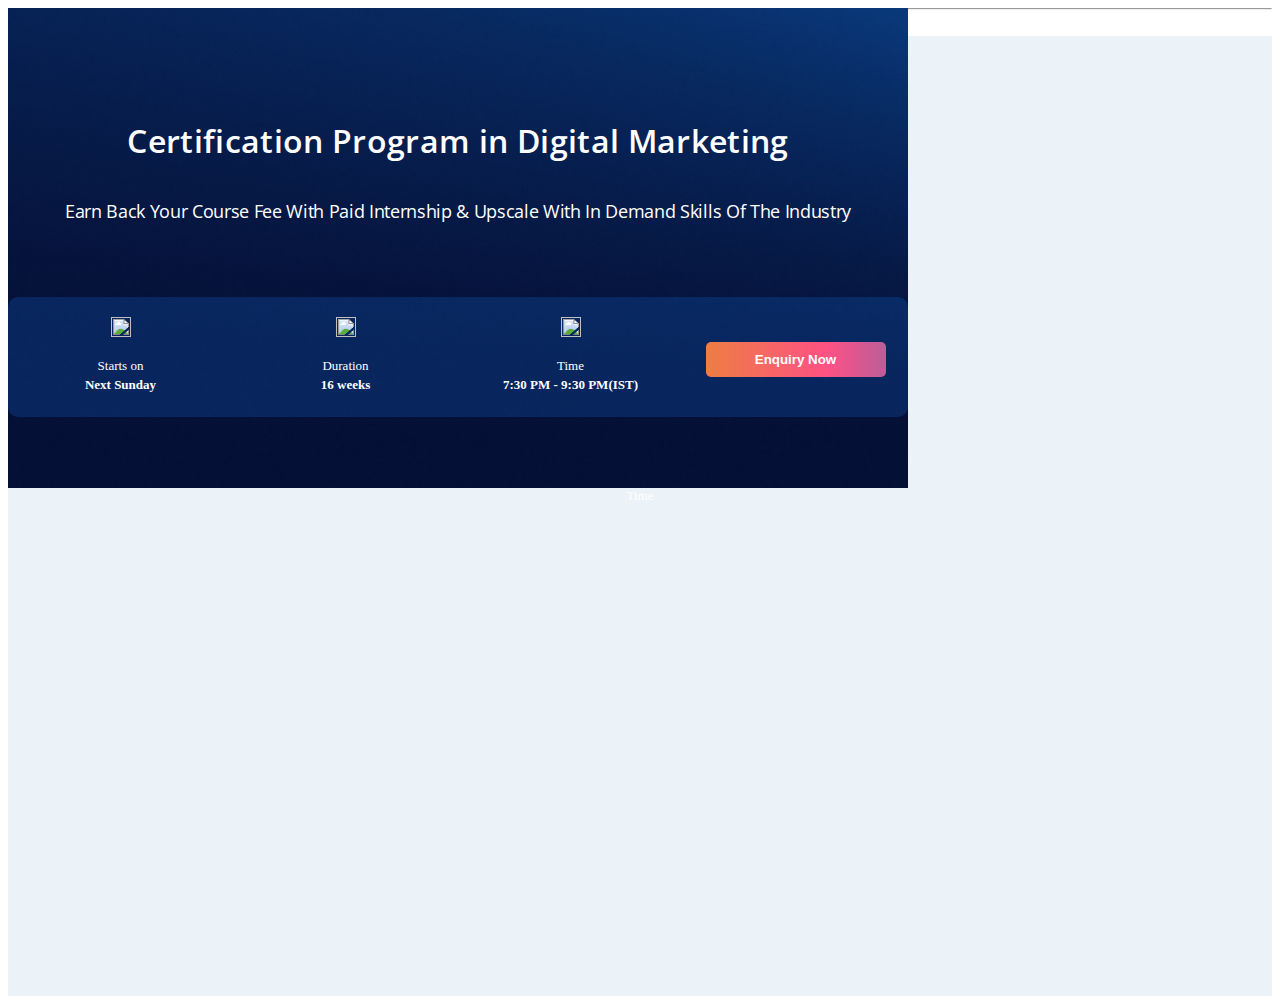
==== index.html @ 8fe71c82 "initial commit" ====
<!DOCTYPE html>
<html lang="en">
<head>
    <meta charset="UTF-8">
    <meta name="viewport" content="width=device-width, initial-scale=1.0">
    <title>Landing-Page</title>

    <link href="https://cdn.jsdelivr.net/npm/bootstrap@5.0.2/dist/css/bootstrap.min.css" rel="stylesheet" integrity="sha384-EVSTQN3/azprG1Anm3QDgpJLIm9Nao0Yz1ztcQTwFspd3yD65VohhpuuCOmLASjC" crossorigin="anonymous">
<script src="https://cdn.jsdelivr.net/npm/bootstrap@5.0.2/dist/js/bootstrap.bundle.min.js" integrity="sha384-MrcW6ZMFYlzcLA8Nl+NtUVF0sA7MsXsP1UyJoMp4YLEuNSfAP+JcXn/tWtIaxVXM" crossorigin="anonymous"></script>

    <style>
        @import url('https://fonts.googleapis.com/css2?family=Open+Sans:wght@500;600&display=swap');
        header{
            background-image: url("landingPage_assests/img/blue-rectangle.png");
            height: 480px;
            /* width : 1279px; */
            background-repeat: no-repeat;
            background-size: cover;
            background-attachment: fixed;
            position: absolute;
   
        }
        .heading{
            display: flex;
            /* border: 2px solid red; */
            
            /* width: 1235px; */
            padding: 10px 20px;
            margin-top: 80px;
            margin-bottom: -40px; 
            flex-direction: column;
            align-items: center;
            /* gap: 21px; */
            position: relative;
            
        }
        h1{
            color: #FFF;
            text-align: center;
            font-family: Open Sans;
            font-size: 34px;
            font-style: normal;
            font-size: xx-large;
            font-weight: 600;
            /* line-height: 43px; 126.471% */
            letter-spacing: 0.34px;
        }
        
        h4{
            color: #FFF;
            text-align: center;
            font-family: Open Sans;
            font-size: 18px;
            font-style: normal;
            font-weight: 400;
            margin-top: 15px;
            /* line-height: 25px; 138.889% */
            letter-spacing: -0.333px;
            text-transform: capitalize;
        }

        .flexbox1{
            display: flex;
            position: relative;
            /* margin-top: 800px; */
            /* border: 1px solid yellow; */
            border-radius: 10px;
            background-color: rgba(15, 91, 187, 0.30);

            height: 120px;
            margin:80px auto;
            /* flex-direction: row; */
            width: 900px;
            
        }
        .flexbox1_parent{
            justify-content: space-between;
            flex-direction: column;
            flex-basis: 25%;
            /* border: 1px solid blue; */
            align-items: center;
        }
        .flexbox1_child{
            flex-direction: column;
            /* border: 1px solid red; */
            color: white;
            display: flex;
            align-items: center;
            margin-top: 20px;
            justify-content: center;
            font-size: small;
           
        }
        .flexbox1_i4{
            padding:13px;
            margin-top: 32px;
        }
        .flexbox1_button{
            width: 180px;
            height: 35px;
            border: none;
            border-radius: 5px;
            font-weight: bold;
            color: white;
            background-image: linear-gradient(90deg, #ED7E43 0%, #FE5184 67.07%, #BC5D9A 100%);
        }
        .cal-logo{
            margin-bottom: 8px;
        }

        .bTime{
            font-weight: bold;
            margin-top: -10px;
            margin-bottom: 10px;
        }

        .keyHighlights{
            
            background-color: #ECF3F8;
            height: 960px;
        }
            

    </style>


</head>
<body>
    
    <header class="container-fluid">

        <div class="heading container" >
            <h1>Certification Program in Digital Marketing</h1>
            
            <h4>Earn back your course fee with paid internship & upscale with in demand skills of the industry</h4>
        </div>
        

        <div class="flexbox1 container">

            <div class="flexbox1_parent">

                <div class="flexbox1_child flexbox1_i1">
                    <img class="cal-logo" src = "https://cdn.eduonix.com/assets/images/Webinar_live/new_banner_design/cal.png" alt="" height="20px" width="20px">
                    <p>Starts on</p>
                    <p class="bTime">Next Sunday</p>
                    
                </div>
            </div>

            <div class="flexbox1_parent">
                <div class="flexbox1_child flexbox1_i2">
                    <img class="cal-logo" src = "https://cdn.eduonix.com/assets/images/Webinar_live/new_banner_design/time.png" alt="" height="20px" width="20px">
                    <p>Duration</p>
                    <p class="bTime">16 weeks</p>
                </div>
                
            </div>

            <div class="flexbox1_parent">
                <div class="flexbox1_child flexbox1_i3">
                    <img class="cal-logo" src = "https://cdn.eduonix.com/assets/images/Webinar_live/new_banner_design/cal-2.png" alt="" height="20px" width="20px">
                    <p>Time</p>
                    <p class="bTime">7:30 PM - 9:30 PM(IST)</p>
                    
                </div>

            </div>

            <div class="flexbox1_parent" >
                <div class="flexbox1_child flexbox1_i4">
                    <button class="button flexbox1_button" type="button">Enquiry Now</button>
                </div>
                
            </div>


        </div>
        
    </header>

<hr><br>
    
    <div class="keyHighlights container-fluid">

        <div class="flexbox2 container">

            <div class="flexbox2_parent">

                <div class="flexbox2_child ">
                    <img class="cal-logo" src = "https://cdn.eduonix.com/assets/images/Webinar_live/new_banner_design/cal.png" alt="" height="20px" width="20px">
                    <p>Starts on</p>
                    <p class="bTime">Next Sunday</p>
                    
                </div>
            </div>

            <div class="flexbox2_parent">
                <div class="flexbox1_child flexbox1_i2">
                    <img class="cal-logo" src = "https://cdn.eduonix.com/assets/images/Webinar_live/new_banner_design/time.png" alt="" height="20px" width="20px">
                    <p>Duration</p>
                    <p class="bTime">16 weeks</p>
                </div>
                
            </div>

            <div class="flexbox2_parent">
                <div class="flexbox1_child flexbox1_i3">
                    <img class="cal-logo" src = "https://cdn.eduonix.com/assets/images/Webinar_live/new_banner_design/cal-2.png" alt="" height="20px" width="20px">
                    <p>Time</p>
                    <p class="bTime">7:30 PM - 9:30 PM(IST)</p>
                    
                </div>

            </div>

            <div class="flexbox2_parent" >
                <div class="flexbox1_child flexbox1_i4">
                    <button class="button flexbox1_button" type="button">Enquiry Now</button>
                </div>
                
            </div>

            <div class="flexbox2_parent">
                <div class="flexbox1_child flexbox1_i3">
                    <img class="cal-logo" src = "https://cdn.eduonix.com/assets/images/Webinar_live/new_banner_design/cal-2.png" alt="" height="20px" width="20px">
                    <p>Time</p>
                    
                    
                </div>

            </div>


        </div>
        
    </div>

</body>
</html>
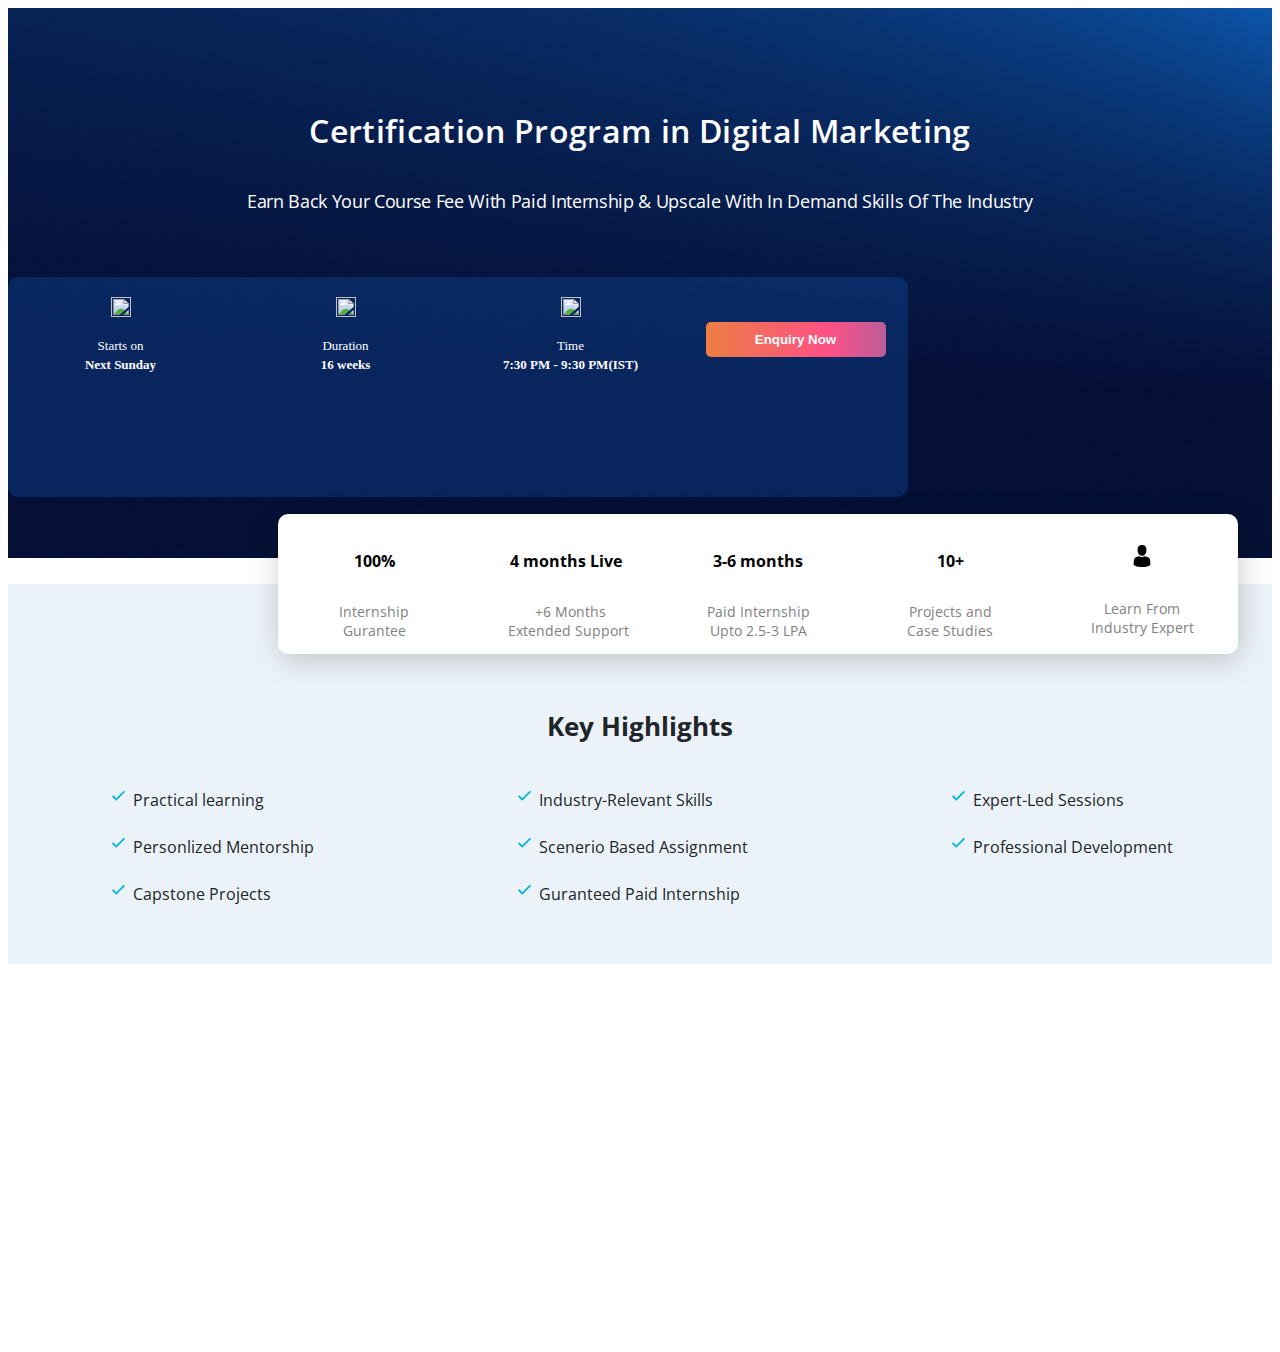
==== commit 6a0ae030: "second commit" ====
--- a/index.html
+++ b/index.html
@@ -12,26 +12,25 @@
         @import url('https://fonts.googleapis.com/css2?family=Open+Sans:wght@500;600&display=swap');
         header{
             background-image: url("landingPage_assests/img/blue-rectangle.png");
-            height: 480px;
+            height: 550px;
             /* width : 1279px; */
             background-repeat: no-repeat;
             background-size: cover;
             background-attachment: fixed;
-            position: absolute;
+            /* position: absolute; */
    
         }
         .heading{
             display: flex;
             /* border: 2px solid red; */
-            
             /* width: 1235px; */
-            padding: 10px 20px;
-            margin-top: 80px;
+            padding: 80px 20px;
+            /* margin-top: 80px; */
             margin-bottom: -40px; 
             flex-direction: column;
             align-items: center;
             /* gap: 21px; */
-            position: relative;
+            /* position: relative; */
             
         }
         h1{
@@ -61,19 +60,19 @@
 
         .flexbox1{
             display: flex;
-            position: relative;
+            /* position: relative; */
             /* margin-top: 800px; */
             /* border: 1px solid yellow; */
             border-radius: 10px;
             background-color: rgba(15, 91, 187, 0.30);
-
-            height: 120px;
-            margin:80px auto;
+            padding-bottom: 80px;
+            height: 140px;
+            /* margin:40px auto; */
             /* flex-direction: row; */
             width: 900px;
             
         }
-        .flexbox1_parent{
+        .flexbox1_parent, .flexbox2_parent{
             justify-content: space-between;
             flex-direction: column;
             flex-basis: 25%;
@@ -114,11 +113,148 @@
             margin-bottom: 10px;
         }
 
-        .keyHighlights{
+        .flex2_bold_child{
+            /* width: 130px;
+            height: 28px; */
+            font-weight: bold;
+            font-size: medium;
+            font-family: Open Sans;
+            /* font-size: 16px; */
+            font-style: normal;
+            font-weight: 700;
+            
+        }
+        .flex2_cText_child{
+            /* justify-content: center; */
+            color: #818181;
+            text-align: center;
+            font-family: Open Sans;
+            font-size: 14px;
+            font-style: normal;
+            font-weight: 400;
+            /* font-size: medium;
+            text-decoration:none; */
+        }
+        .flex2_child_img{
+            width: 28px;
+            height: 28px;
+            margin-top: 5px;
+            margin-bottom: 15px;
+            flex-shrink: 0;
+        }
+
+        .keyHighlights_flexBox{
             
             background-color: #ECF3F8;
-            height: 960px;
-        }
+            height: 380px;
+        }
+
+        .flexbox2{
+            display: flex;
+            position: absolute;
+            margin-top: -70px;
+            margin-left: 270px;
+            /* border: 1px solid yellow; */
+            align-items: center;
+            border-radius: 10px;
+            background-color: #FFF;
+            box-shadow: 2px 6px 30px rgba(0, 0, 0, 0.2);
+            color: black;
+            height: 140px;
+            /* margin:40px auto; */
+            /* flex-direction: row; */
+            width: 960px;
+            
+        }
+
+        .flexbox2_child{
+            flex-direction: column;
+            /* border: 1px solid red; */
+            color: black;
+            display: flex;
+            align-items: center;
+            
+            margin-top: 20px;
+            justify-content: center;
+            font-size: small;
+           
+        }
+
+
+        .flex2_bold_child{
+            /* width: 130px;
+            height: 28px; */
+            font-weight: bold;
+            font-size: medium;
+            font-family: Open Sans;
+            /* font-size: 16px; */
+            font-style: normal;
+            font-weight: 700;
+            
+        }
+        .flex2_cText_child{
+            /* justify-content: center; */
+            color: #818181;
+            text-align: center;
+            font-family: Open Sans;
+            font-size: 14px;
+            font-style: normal;
+            font-weight: 400;
+            /* font-size: medium;
+            text-decoration:none; */
+        }
+        .flex2_child_img{
+            width: 28px;
+            height: 28px;
+            margin-top: 5px;
+            margin-bottom: 15px;
+            flex-shrink: 0;
+        }
+
+        .keyHighlights_textfiled{
+            position: relative;
+        }
+
+        .keyHighlights_textfiled .heading{
+            color: #212529;
+            text-align: center;
+            font-family: Open Sans;
+            font-size: 26px;
+            font-style: normal;
+            font-weight: 700;
+
+            padding-top: 124px;
+        }
+
+        .keyH_grid{
+            position: relative;
+
+            display: grid;
+            /* padding-bottom: -80px; */
+            grid-template-columns: auto auto auto;
+            justify-content: space-around;
+            grid-row-gap: 20px;
+            
+
+        }
+
+        .kHgridItems{
+            /* border: 1px solid red; */
+            justify-content: center;
+
+            color: #212529;
+            font-family: Open Sans;
+            font-size: 16px;
+            font-style: normal;
+            font-weight: 400;
+        }
+
+        .abtTheProgram{
+
+            background-color: #FFF;
+            height: 380px;
+        }
+
             
 
     </style>
@@ -169,7 +305,7 @@
 
             <div class="flexbox1_parent" >
                 <div class="flexbox1_child flexbox1_i4">
-                    <button class="button flexbox1_button" type="button">Enquiry Now</button>
+                    <button class="button flexbox1_button" type="submit">Enquiry Now</button>
                 </div>
                 
             </div>
@@ -179,62 +315,108 @@
         
     </header>
 
-<hr><br>
     
-    <div class="keyHighlights container-fluid">
+    <div class="keyHighlights_flexBox container-fluid">
 
         <div class="flexbox2 container">
 
             <div class="flexbox2_parent">
-
                 <div class="flexbox2_child ">
-                    <img class="cal-logo" src = "https://cdn.eduonix.com/assets/images/Webinar_live/new_banner_design/cal.png" alt="" height="20px" width="20px">
-                    <p>Starts on</p>
-                    <p class="bTime">Next Sunday</p>
+                    <p class="flex2_bold_child">100%</p>
+                    <p class="flex2_cText_child"> Internship <br> Gurantee</p>
+                    
                     
                 </div>
             </div>
 
             <div class="flexbox2_parent">
-                <div class="flexbox1_child flexbox1_i2">
-                    <img class="cal-logo" src = "https://cdn.eduonix.com/assets/images/Webinar_live/new_banner_design/time.png" alt="" height="20px" width="20px">
-                    <p>Duration</p>
-                    <p class="bTime">16 weeks</p>
+                <div class="flexbox2_child flexbox2_i2">
+                    <p class="flex2_bold_child">4 months Live</p>
+                    <pre class="flex2_cText_child">   +6 Months <br> Extended Support</pre>
+                    
                 </div>
                 
             </div>
 
             <div class="flexbox2_parent">
-                <div class="flexbox1_child flexbox1_i3">
-                    <img class="cal-logo" src = "https://cdn.eduonix.com/assets/images/Webinar_live/new_banner_design/cal-2.png" alt="" height="20px" width="20px">
-                    <p>Time</p>
-                    <p class="bTime">7:30 PM - 9:30 PM(IST)</p>
+                <div class="flexbox2_child flexbox2_i3">
+                    <p class="flex2_bold_child">3-6 months</p>
+                    <p class="flex2_cText_child">Paid Internship <br> Upto 2.5-3 LPA</p>
                     
                 </div>
 
             </div>
 
             <div class="flexbox2_parent" >
-                <div class="flexbox1_child flexbox1_i4">
-                    <button class="button flexbox1_button" type="button">Enquiry Now</button>
+                <div class="flexbox2_child flexbox2_i4">
+                    <p class="flex2_bold_child">10+</p>
+                    <p class="flex2_cText_child">Projects and <br> Case Studies</p>
+                   
                 </div>
                 
             </div>
 
             <div class="flexbox2_parent">
-                <div class="flexbox1_child flexbox1_i3">
-                    <img class="cal-logo" src = "https://cdn.eduonix.com/assets/images/Webinar_live/new_banner_design/cal-2.png" alt="" height="20px" width="20px">
-                    <p>Time</p>
-                    
-                    
-                </div>
-
-            </div>
-
-
+                <div class="flexbox2_child flexbox2_i5">
+                    <img src="landingPage_assests/img/user.png" class="flex2_child_img" alt="">
+                    <p class="flex2_cText_child">Learn From<br> Industry Expert</p>
+                    
+                </div>
+
+            </div>
+
+
+        </div>
+
+        <div class="keyHighlights_textfiled">
+            <p class="heading">Key Highlights</p>
+        </div>
+
+        <div class="keyH_grid container">
+            <div class="kHgridItems">
+                <img src="landingPage_assests/img/bx-check.png" class="chx-box" alt="">
+                Practical learning
+            </div>
+            <div class="kHgridItems">
+                <img src="landingPage_assests/img/bx-check.png" class="chx-box" alt="">
+                Industry-Relevant Skills
+            </div>
+            <div class="kHgridItems">
+                <img src="landingPage_assests/img/bx-check.png" class="chx-box" alt="">
+                Expert-Led Sessions
+            </div>
+            <div class="kHgridItems">
+                <img src="landingPage_assests/img/bx-check.png" class="chx-box" alt="">
+                Personlized Mentorship
+            </div>
+            <div class="kHgridItems">
+                <img src="landingPage_assests/img/bx-check.png" class="chx-box" alt="">
+                Scenerio Based Assignment
+            </div>
+            <div class="kHgridItems">
+                <img src="landingPage_assests/img/bx-check.png" class="chx-box" alt="">
+                Professional Development
+            </div>
+            <div class="kHgridItems">
+                <img src="landingPage_assests/img/bx-check.png" class="chx-box" alt="">
+                Capstone Projects
+            </div>
+            <div class="kHgridItems">
+                <img src="landingPage_assests/img/bx-check.png" class="chx-box" alt="">
+                Guranteed Paid Internship
+            </div>
+
+            
         </div>
         
     </div>
 
+    <div class="abtTheProgram container-fluid">
+
+
+    </div>
+
+    
+
 </body>
 </html>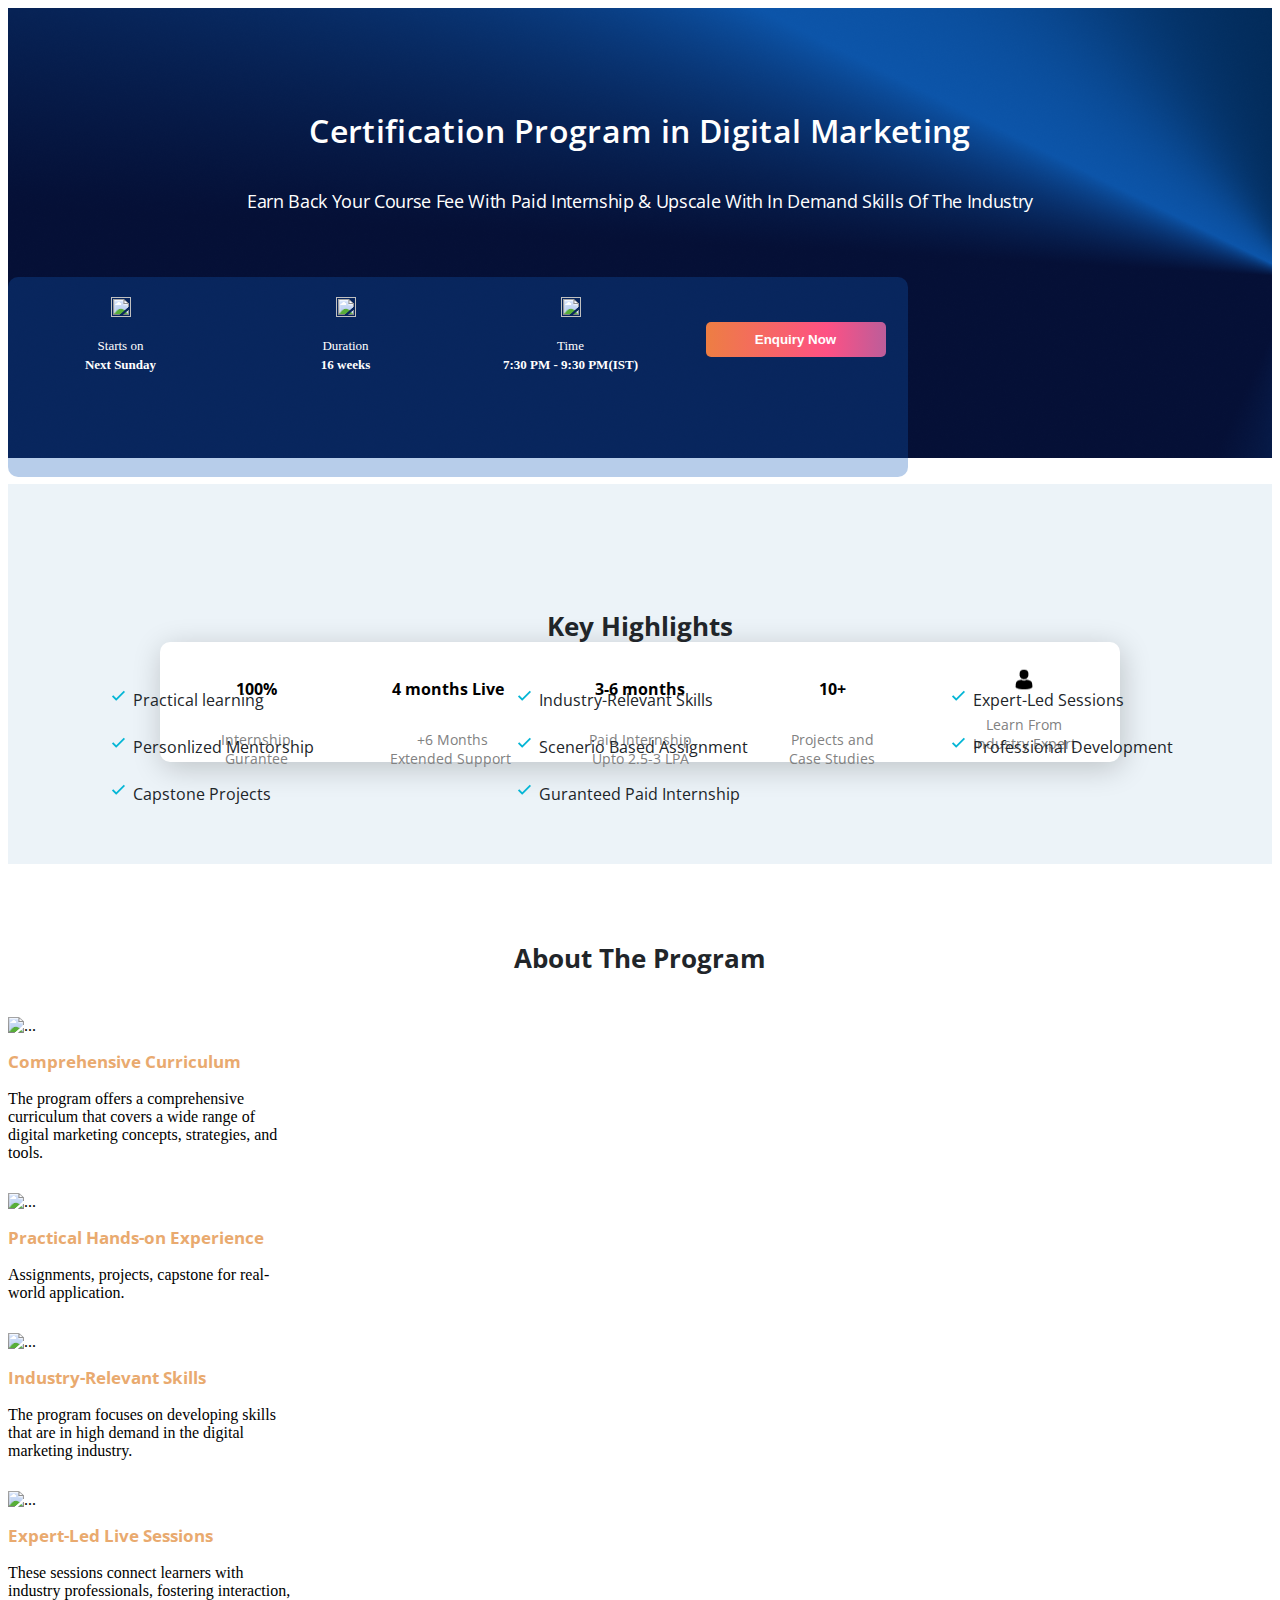
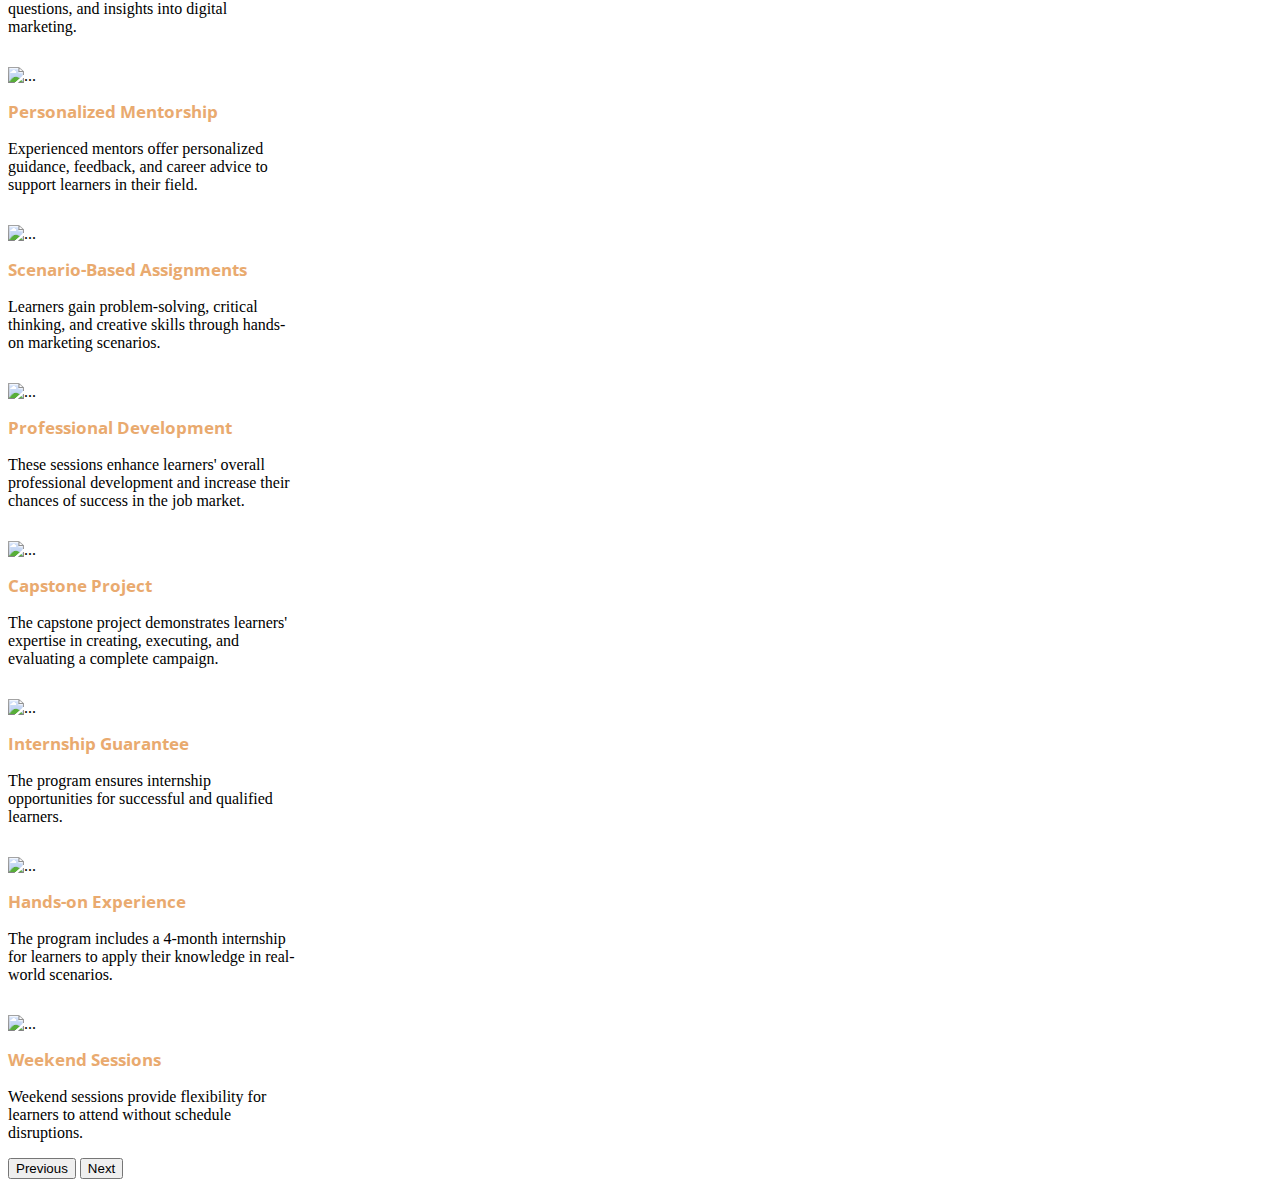
==== commit 6799b691: "Added About Program" ====
--- a/index.html
+++ b/index.html
@@ -8,257 +8,9 @@
     <link href="https://cdn.jsdelivr.net/npm/bootstrap@5.0.2/dist/css/bootstrap.min.css" rel="stylesheet" integrity="sha384-EVSTQN3/azprG1Anm3QDgpJLIm9Nao0Yz1ztcQTwFspd3yD65VohhpuuCOmLASjC" crossorigin="anonymous">
 <script src="https://cdn.jsdelivr.net/npm/bootstrap@5.0.2/dist/js/bootstrap.bundle.min.js" integrity="sha384-MrcW6ZMFYlzcLA8Nl+NtUVF0sA7MsXsP1UyJoMp4YLEuNSfAP+JcXn/tWtIaxVXM" crossorigin="anonymous"></script>
 
-    <style>
-        @import url('https://fonts.googleapis.com/css2?family=Open+Sans:wght@500;600&display=swap');
-        header{
-            background-image: url("landingPage_assests/img/blue-rectangle.png");
-            height: 550px;
-            /* width : 1279px; */
-            background-repeat: no-repeat;
-            background-size: cover;
-            background-attachment: fixed;
-            /* position: absolute; */
-   
-        }
-        .heading{
-            display: flex;
-            /* border: 2px solid red; */
-            /* width: 1235px; */
-            padding: 80px 20px;
-            /* margin-top: 80px; */
-            margin-bottom: -40px; 
-            flex-direction: column;
-            align-items: center;
-            /* gap: 21px; */
-            /* position: relative; */
-            
-        }
-        h1{
-            color: #FFF;
-            text-align: center;
-            font-family: Open Sans;
-            font-size: 34px;
-            font-style: normal;
-            font-size: xx-large;
-            font-weight: 600;
-            /* line-height: 43px; 126.471% */
-            letter-spacing: 0.34px;
-        }
-        
-        h4{
-            color: #FFF;
-            text-align: center;
-            font-family: Open Sans;
-            font-size: 18px;
-            font-style: normal;
-            font-weight: 400;
-            margin-top: 15px;
-            /* line-height: 25px; 138.889% */
-            letter-spacing: -0.333px;
-            text-transform: capitalize;
-        }
-
-        .flexbox1{
-            display: flex;
-            /* position: relative; */
-            /* margin-top: 800px; */
-            /* border: 1px solid yellow; */
-            border-radius: 10px;
-            background-color: rgba(15, 91, 187, 0.30);
-            padding-bottom: 80px;
-            height: 140px;
-            /* margin:40px auto; */
-            /* flex-direction: row; */
-            width: 900px;
-            
-        }
-        .flexbox1_parent, .flexbox2_parent{
-            justify-content: space-between;
-            flex-direction: column;
-            flex-basis: 25%;
-            /* border: 1px solid blue; */
-            align-items: center;
-        }
-        .flexbox1_child{
-            flex-direction: column;
-            /* border: 1px solid red; */
-            color: white;
-            display: flex;
-            align-items: center;
-            margin-top: 20px;
-            justify-content: center;
-            font-size: small;
-           
-        }
-        .flexbox1_i4{
-            padding:13px;
-            margin-top: 32px;
-        }
-        .flexbox1_button{
-            width: 180px;
-            height: 35px;
-            border: none;
-            border-radius: 5px;
-            font-weight: bold;
-            color: white;
-            background-image: linear-gradient(90deg, #ED7E43 0%, #FE5184 67.07%, #BC5D9A 100%);
-        }
-        .cal-logo{
-            margin-bottom: 8px;
-        }
-
-        .bTime{
-            font-weight: bold;
-            margin-top: -10px;
-            margin-bottom: 10px;
-        }
-
-        .flex2_bold_child{
-            /* width: 130px;
-            height: 28px; */
-            font-weight: bold;
-            font-size: medium;
-            font-family: Open Sans;
-            /* font-size: 16px; */
-            font-style: normal;
-            font-weight: 700;
-            
-        }
-        .flex2_cText_child{
-            /* justify-content: center; */
-            color: #818181;
-            text-align: center;
-            font-family: Open Sans;
-            font-size: 14px;
-            font-style: normal;
-            font-weight: 400;
-            /* font-size: medium;
-            text-decoration:none; */
-        }
-        .flex2_child_img{
-            width: 28px;
-            height: 28px;
-            margin-top: 5px;
-            margin-bottom: 15px;
-            flex-shrink: 0;
-        }
-
-        .keyHighlights_flexBox{
-            
-            background-color: #ECF3F8;
-            height: 380px;
-        }
-
-        .flexbox2{
-            display: flex;
-            position: absolute;
-            margin-top: -70px;
-            margin-left: 270px;
-            /* border: 1px solid yellow; */
-            align-items: center;
-            border-radius: 10px;
-            background-color: #FFF;
-            box-shadow: 2px 6px 30px rgba(0, 0, 0, 0.2);
-            color: black;
-            height: 140px;
-            /* margin:40px auto; */
-            /* flex-direction: row; */
-            width: 960px;
-            
-        }
-
-        .flexbox2_child{
-            flex-direction: column;
-            /* border: 1px solid red; */
-            color: black;
-            display: flex;
-            align-items: center;
-            
-            margin-top: 20px;
-            justify-content: center;
-            font-size: small;
-           
-        }
-
-
-        .flex2_bold_child{
-            /* width: 130px;
-            height: 28px; */
-            font-weight: bold;
-            font-size: medium;
-            font-family: Open Sans;
-            /* font-size: 16px; */
-            font-style: normal;
-            font-weight: 700;
-            
-        }
-        .flex2_cText_child{
-            /* justify-content: center; */
-            color: #818181;
-            text-align: center;
-            font-family: Open Sans;
-            font-size: 14px;
-            font-style: normal;
-            font-weight: 400;
-            /* font-size: medium;
-            text-decoration:none; */
-        }
-        .flex2_child_img{
-            width: 28px;
-            height: 28px;
-            margin-top: 5px;
-            margin-bottom: 15px;
-            flex-shrink: 0;
-        }
-
-        .keyHighlights_textfiled{
-            position: relative;
-        }
-
-        .keyHighlights_textfiled .heading{
-            color: #212529;
-            text-align: center;
-            font-family: Open Sans;
-            font-size: 26px;
-            font-style: normal;
-            font-weight: 700;
-
-            padding-top: 124px;
-        }
-
-        .keyH_grid{
-            position: relative;
-
-            display: grid;
-            /* padding-bottom: -80px; */
-            grid-template-columns: auto auto auto;
-            justify-content: space-around;
-            grid-row-gap: 20px;
-            
-
-        }
-
-        .kHgridItems{
-            /* border: 1px solid red; */
-            justify-content: center;
-
-            color: #212529;
-            font-family: Open Sans;
-            font-size: 16px;
-            font-style: normal;
-            font-weight: 400;
-        }
-
-        .abtTheProgram{
-
-            background-color: #FFF;
-            height: 380px;
-        }
-
-            
-
-    </style>
-
+    <link rel="stylesheet" href="style.css" type="text/css">
+    <link rel="stylesheet" href="mediyaQuery.css" type="text/css">
+    <link rel="stylesheet" href="abtTheProgram.css" type="text/css">
 
 </head>
 <body>
@@ -266,15 +18,14 @@
     <header class="container-fluid">
 
         <div class="heading container" >
-            <h1>Certification Program in Digital Marketing</h1>
-            
-            <h4>Earn back your course fee with paid internship & upscale with in demand skills of the industry</h4>
+            <h1> Certification Program in Digital Marketing </h1>
+            <h4> Earn back your course fee with paid internship & upscale with in demand skills of the industry </h4>
         </div>
         
 
-        <div class="flexbox1 container">
-
-            <div class="flexbox1_parent">
+        <div class="flexbox1 container-fluid">
+
+            <div class="flexbox1_parent container-fluid">
 
                 <div class="flexbox1_child flexbox1_i1">
                     <img class="cal-logo" src = "https://cdn.eduonix.com/assets/images/Webinar_live/new_banner_design/cal.png" alt="" height="20px" width="20px">
@@ -284,7 +35,7 @@
                 </div>
             </div>
 
-            <div class="flexbox1_parent">
+            <div class="flexbox1_parent container-fluid">
                 <div class="flexbox1_child flexbox1_i2">
                     <img class="cal-logo" src = "https://cdn.eduonix.com/assets/images/Webinar_live/new_banner_design/time.png" alt="" height="20px" width="20px">
                     <p>Duration</p>
@@ -293,7 +44,7 @@
                 
             </div>
 
-            <div class="flexbox1_parent">
+            <div class="flexbox1_parent container-fluid">
                 <div class="flexbox1_child flexbox1_i3">
                     <img class="cal-logo" src = "https://cdn.eduonix.com/assets/images/Webinar_live/new_banner_design/cal-2.png" alt="" height="20px" width="20px">
                     <p>Time</p>
@@ -303,7 +54,7 @@
 
             </div>
 
-            <div class="flexbox1_parent" >
+            <div class="flexbox1_parent fB1PItem4 container-fluid" >
                 <div class="flexbox1_child flexbox1_i4">
                     <button class="button flexbox1_button" type="submit">Enquiry Now</button>
                 </div>
@@ -413,8 +164,165 @@
 
     <div class="abtTheProgram container-fluid">
 
-
+        <p class="abtpTheading">About The Program</p>
+    
+        <div id="carouselExampleControls" class="carousel carousel-dark slide" data-bs-ride="carousel">
+
+            <div class="carousel-inner">
+                <div class="carousel-item active">
+                    <div class="card-wrapper container-sm d-flex  justify-content-around">
+
+                        <div class="card container " style="width: 18rem;">
+                            <img src="https://cdn.eduonix.com/assets/images/Webinar_live/digital_marketing/About/instructor%201.png" class="card-img-top" alt="...">
+
+                            <p class="cardHeading">Comprehensive Curriculum</p>
+                            <p>
+                                The program offers a comprehensive curriculum that covers a wide range of digital marketing concepts, strategies, and tools.
+                            </p>
+                            
+                        </div>
+                
+                        <div class="card container" style="width: 18rem;">
+                            <img src="https://cdn.eduonix.com/assets/images/Webinar_live/digital_marketing/About/businessman%201.png" class="card-img-top" alt="...">
+                            <p class="cardHeading">Practical Hands-on Experience</p>
+                            <p>
+                                Assignments, projects, capstone for real-world application.
+                            </p>
+                        </div>
+               
+                
+                        <div class="card container" style="width: 18rem;">
+                            <img src="https://cdn.eduonix.com/assets/images/Webinar_live/digital_marketing/About/webinar%201.png" class="card-img-top" alt="...">
+                            <p class="cardHeading">Industry-Relevant Skills</p>
+                            <p>
+                                The program focuses on developing skills that are in high demand in the digital marketing industry.
+                            </p>
+                        </div>
+
+                    </div>
+                    
+                </div>
+                
+                <div class="carousel-item">
+                    <div class="card-wrapper container-sm d-flex justify-content-around">
+
+                        <div class="card container " style="width: 18rem;">
+                            <img src="https://cdn.eduonix.com/assets/images/Webinar_live/digital_marketing/About/certificate%201.png" class="card-img-top" alt="...">
+                            <p class="cardHeading">Expert-Led Live Sessions</p>
+                            <p>
+                                These sessions connect learners with industry professionals, fostering interaction, questions, and insights into digital marketing.
+                            </p>
+                        </div>
+
+                        <div class="card container" style="width: 18rem;">
+                            <img src="https://cdn.eduonix.com/assets/images/Webinar_live/digital_marketing/About/project-management%202.png" class="card-img-top" alt="...">
+                            <p class="cardHeading">
+                                Personalized Mentorship
+                            </p>
+                            <p>
+                                Experienced mentors offer personalized guidance, feedback, and career advice to support learners in their field.
+                            </p>
+                        </div>
+
+                        <div class="card container" style="width: 18rem;">
+                            <img src="https://cdn.eduonix.com/assets/images/Webinar_live/digital_marketing/About/support%201.png" class="card-img-top" alt="...">
+                            <p class="cardHeading">
+                                Scenario-Based Assignments
+                            </p>
+                            <p >
+                                Learners gain problem-solving, critical thinking, and creative skills through hands-on marketing scenarios.
+                            </p>
+                        </div>
+                    </div>
+                </div>
+                <div class="carousel-item">
+                    <div class="card-wrapper container-sm d-flex  justify-content-around">
+
+                        <div class="card container " style="width: 18rem;">
+                            <img src="https://cdn.eduonix.com/assets/images/Webinar_live/digital_marketing/About/tools%201.png" class="card-img-top" alt="...">
+                            <p class="cardHeading">
+                                Professional Development</p>
+                            <p>
+                                These sessions enhance learners' overall professional development and increase their chances of success in the job market.
+                            </p>
+                        </div>
+
+                        <div class="card container" style="width: 18rem;">
+                            <img src="https://cdn.eduonix.com/assets/images/Webinar_live/digital_marketing/About/social-marketing%201.png" class="card-img-top" alt="...">
+                            <p class="cardHeading">
+                                Capstone Project</p>
+                            <p>
+                                The capstone project demonstrates learners' expertise in creating, executing, and evaluating a complete campaign.
+                            </p>
+                        </div>
+
+                        <div class="card container" style="width: 18rem;">
+                            <img src="https://cdn.eduonix.com/assets/images/Webinar_live/digital_marketing/About/solution%201.png" class="card-img-top" alt="...">
+                            <p class="cardHeading"> 
+                                Internship Guarantee</p>
+                            <p>
+                                The program ensures internship opportunities for successful and qualified learners.
+                            </p>
+                        </div>
+
+                    </div>
+                </div>
+
+                <div class="carousel-item">
+                    <div class="card-wrapper container-sm d-flex  justify-content-around">
+
+                        <div class="card container" style="width: 18rem;">
+                            <img src="https://cdn.eduonix.com/assets/images/Webinar_live/digital_marketing/About/working-man%201.png" class="card-img-top" alt="...">
+                            <p class="cardHeading">
+                                Hands-on Experience</p>
+                            <p>
+                                The program includes a 4-month internship for learners to apply their knowledge in real-world scenarios.
+                            </p>
+                        </div>
+
+                        <div class="card container" style="width: 18rem;">
+                            <img src="https://cdn.eduonix.com/assets/images/Webinar_live/digital_marketing/About/project-management%203.png" class="card-img-top" alt="...">
+                            <p class="cardHeading">
+                                Weekend Sessions</p>
+                            <p>
+                                Weekend sessions provide flexibility for learners to attend without schedule disruptions.
+                            </p>
+                        </div>
+                    </div>
+                </div>
+            </div>
+
+        <!-- <button class="carousel-control-prev" type="button" data-bs-target="#carouselExampleControls" data-bs-slide="carousel">
+          <span class="carousel-control-prev-icon" aria-hidden="true"></span>
+          <span class="visually-hidden">Previous</span>
+        </button>
+        <button class="carousel-control-next" type="button" data-bs-target="#carouselExampleControls" data-bs-slide="carousel">
+          <span class="carousel-control-next-icon" aria-hidden="true"></span>
+          <span class="visually-hidden">Next</span>
+        </button> -->
+
+        <button class="carousel-control-prev" type="button" data-bs-target="#carouselExampleControls" data-bs-slide="prev">
+            <span class="carousel-control-prev-icon" aria-hidden="true"></span>
+            <span class="visually-hidden">Previous</span>
+        </button>
+        <button class="carousel-control-next" type="button" data-bs-target="#carouselExampleControls" data-bs-slide="next">
+            <span class="carousel-control-next-icon" aria-hidden="true"></span>
+            <span class="visually-hidden">Next</span>
+        </button>
+    
     </div>
+
+          
+        <!-- <script src="https://cdn.jsdelivr.net/npm/bootstrap@5.2.0/dist/js/bootstrap.bundle.min.js" integrity="sha384-A3rJD856KowSb7dwlZdYEkO39Gagi7vIsF0jrRAoQmDKKtQBHUuLZ9AsSv4jD4Xa" crossorigin="anonymous"></script> -->
+
+        <script src="https://cdn.jsdelivr.net/npm/bootstrap@5.2.0/dist/js/bootstrap.bundle.min.js" integrity="sha384-A3rJD856KowSb7dwlZdYEkO39Gagi7vIsF0jrRAoQmDKKtQBHUuLZ9AsSv4jD4Xa" crossorigin="anonymous">
+            var myCarousel = new bootstrap.Carousel(document.getElementById('carouselExampleControls'), {
+                interval: 2000,  // Set the desired interval in milliseconds
+                wrap: true,      // Set to true if you want the carousel to wrap around
+                // Add any other options you need
+            });
+
+        </script>
 
     
 
--- a/style.css
+++ b/style.css
@@ -0,0 +1,265 @@
+@import url('https://fonts.googleapis.com/css2?family=Open+Sans:wght@500;600&display=swap');
+header{
+    background-image: url("landingPage_assests/img/blue-rectangle.png");
+    height: 450px;
+    /* width : 1279px; */
+    /* background-repeat: no-repeat;
+    background-size: cover;
+    background-attachment: fixed; */
+    position: relative;
+
+}
+.heading{
+    display: flex;
+    /* border: 2px solid red; */
+    /* width: 1235px; */
+    padding: 80px 20px;
+    /* margin-top: 80px; */
+    margin-bottom: -40px; 
+    flex-direction: column;
+    align-items: center;
+    /* gap: 21px; */
+    /* position: relative; */
+    
+}
+h1{
+    color: #FFF;
+    text-align: center;
+    font-family: Open Sans;
+    font-size: 34px;
+    font-style: normal;
+    font-size: xx-large;
+    font-weight: 600;
+    /* line-height: 43px; 126.471% */
+    letter-spacing: 0.34px;
+}
+
+h4{
+    color: #FFF;
+    text-align: center;
+    font-family: Open Sans;
+    font-size: 18px;
+    font-style: normal;
+    font-weight: 400;
+    margin-top: 15px;
+    /* line-height: 25px; 138.889% */
+    letter-spacing: -0.333px;
+    text-transform: capitalize;
+}
+
+.flexbox1{
+    display: flex;
+    border-radius: 10px;
+    background-color: rgba(15, 91, 187, 0.30);
+    padding-bottom: 80px;
+    height: 120px;
+    /* margin:40px auto; */
+    /* flex-direction: row; */
+    width: 900px;
+    
+    
+}
+
+.flexbox1_parent, .flexbox2_parent{
+    justify-content: space-between;
+    flex-direction: column;
+    flex-basis: 25%;
+    /* border: 1px solid blue; */
+    align-items: center;
+}
+.flexbox1_child{
+    flex-direction: column;
+    /* border: 1px solid red; */
+    color: white;
+    display: flex;
+    align-items: center;
+    margin-top: 20px;
+    justify-content: center;
+    font-size: small;
+   
+}
+.flexbox1_i4{
+    padding:13px;
+    margin-top: 32px;
+}
+.flexbox1_button{
+    width: 180px;
+    height: 35px;
+    border: none;
+    border-radius: 5px;
+    font-weight: bold;
+    color: white;
+    background-image: linear-gradient(90deg, #ED7E43 0%, #FE5184 67.07%, #BC5D9A 100%);
+}
+.cal-logo{
+    margin-bottom: 8px;
+}
+
+.bTime{
+    font-weight: bold;
+    margin-top: -10px;
+    margin-bottom: 10px;
+}
+
+.flex2_bold_child{
+    /* width: 130px;
+    height: 28px; */
+    font-weight: bold;
+    font-size: medium;
+    font-family: Open Sans;
+    /* font-size: 16px; */
+    font-style: normal;
+    font-weight: 700;
+    
+}
+.flex2_cText_child{
+    /* justify-content: center; */
+    color: #818181;
+    text-align: center;
+    font-family: Open Sans;
+    font-size: 14px;
+    font-style: normal;
+    font-weight: 400;
+    /* font-size: medium;
+    text-decoration:none; */
+}
+.flex2_child_img{
+    width: 28px;
+    height: 28px;
+    margin-top: 5px;
+    margin-bottom: 15px;
+    flex-shrink: 0;
+}
+
+.keyHighlights_flexBox{
+    
+    background-color: #ECF3F8;
+    height: 380px;
+}
+
+.flexbox2 {
+        display: flex;
+        position: absolute;
+        top: 78%;
+        left: 50%;
+        transform: translate(-50%,-50%);
+        border-radius: 10px;
+        background-color: #FFF;
+        box-shadow: 2px 6px 30px rgba(0, 0, 0, 0.2);
+        color: black;
+        height: 120px;
+        width: 960px;
+    }
+
+
+
+.flexbox2_child{
+    flex-direction: column;
+    /* border: 1px solid red; */
+    color: black;
+    display: flex;
+    align-items: center;
+    
+    margin-top: 20px;
+    justify-content: center;
+    font-size: small;
+   
+}
+
+
+.flex2_bold_child{
+    /* width: 130px;
+    height: 28px; */
+    font-weight: bold;
+    font-size: medium;
+    font-family: Open Sans;
+    /* font-size: 16px; */
+    font-style: normal;
+    font-weight: 700;
+    
+}
+.flex2_cText_child{
+    justify-content: center;
+    color: #818181;
+    text-align: center;
+    font-family: Open Sans;
+    font-size: 14px;
+    font-style: normal;
+    font-weight: 400;
+    /* font-size: medium;
+    text-decoration:none; */
+}
+.flex2_child_img{
+    /* transform: translate(-50%, -50%); */
+    width: 28px;
+    height: 25px;
+    /* margin-top: 3px;*/
+    margin-bottom: 9px; 
+    /* flex-shrink: 0; */
+    /* padding-bottom: -20px; */
+    font-weight: bold;
+    font-size: medium;
+    font-family: Open Sans;
+    /* font-size: 16px; */
+    font-style: normal;
+    font-weight: 700;
+}
+
+.keyHighlights_textfiled{
+    position: relative;
+}
+
+.keyHighlights_textfiled .heading{
+    color: #212529;
+    text-align: center;
+    font-family: Open Sans;
+    font-size: 26px;
+    font-style: normal;
+    font-weight: 700;
+
+    padding-top: 124px;
+}
+
+.keyH_grid{
+    position: relative;
+
+    display: grid;
+    /* padding-bottom: -80px; */
+    grid-template-columns: auto auto auto;
+    justify-content: space-around;
+    grid-row-gap: 20px;
+    
+
+}
+
+.kHgridItems{
+    /* border: 1px solid red; */
+    justify-content: center;
+
+    color: #212529;
+    font-family: Open Sans;
+    font-size: 16px;
+    font-style: normal;
+    font-weight: 400;
+}
+
+.abtTheProgram{
+
+    background-color: #FFF;
+    height: 380px;
+}
+
+.abtpTheading{
+    color: #212529;
+    text-align: center;
+    font-family: Open Sans;
+    font-size: 26px;
+    font-style: normal;
+    font-weight: 700;
+
+    padding-top: 50px;
+}
+
+
+
+    
--- a/mediyaQuery.css
+++ b/mediyaQuery.css
@@ -0,0 +1,104 @@
+@media (min-width: 375px) and (max-width: 494px) {
+    .header{
+        width: 375px;
+        height: 356px;
+        position: relative;
+        flex-shrink: 0;
+    }
+    .heading{
+        width: 335px;
+
+        display: flex;
+        padding: 80px 20px;
+        margin-bottom: 0px; 
+        flex-direction: column;
+        align-items: center;
+
+    }
+    h1{
+        color: #FFF;
+        text-align: center;
+        font-family: Open Sans;
+        font-size: 28px;
+        font-style: normal;
+        font-weight: 600;
+        line-height: 43px; /* 153.571% */
+        letter-spacing: 0.28px;
+    }
+    h4{
+        color: #FFF;
+        text-align: center;
+        font-family: Open Sans;
+        font-size: 15px;
+        font-style: normal;
+        font-weight: 400;
+        line-height: 25px; /* 166.667% */
+        letter-spacing: -0.333px;
+    }
+
+    .flexbox2 {
+
+        display: none !important ;
+    }
+
+    .flexbox1{
+        display: flex;
+        flex-direction: column;
+        border-radius: 0px;
+        margin-left: -12px;
+      
+        border: 2px solid pink;
+        background-color: #08285F;
+        padding-bottom: 0px;
+        width: 100vw;
+        height: 170px;
+        flex-shrink: 0;
+        flex-grow: 1;
+
+    }
+    .flexbox1_i4{
+        
+        background-color: #FFF;
+        
+    }
+
+    .flexbox1_parent{
+        /* justify-content: space-between; */
+        display: flex;
+        
+        flex-basis:25%;
+        /* border: 2px solid red; */
+        height: 40px;
+        /* align-items: center; */
+        /* margin-left: -12px;
+        padding-left: -10px; */
+        justify-content: center;
+        flex-direction: column;
+        width:100vw;
+        align-items: normal;
+    }
+    .flexbox1_child{
+        display: flex;
+        flex-direction: row;
+        /* border: 1px solid red; */
+        border-bottom: 1px solid #1159A9;
+        height: 40px;
+        width: 100%;
+        color: white;
+        
+        align-items: center;
+        margin-top: 0px;
+        justify-content:flex-start;
+        font-size: small;
+       
+    }
+    .flexbox1_button{
+        width: 160px;
+        height: 35px;
+        border: none;
+        border-radius: 5px;
+        font-weight: bold;
+        color: white;
+        background-image: linear-gradient(90deg, #ED7E43 0%, #FE5184 67.07%, #BC5D9A 100%);
+    }
+}--- a/abtTheProgram.css
+++ b/abtTheProgram.css
@@ -0,0 +1,30 @@
+.carousel-item{
+
+}
+
+.card-wrapper{
+    /* width: 343px;
+    height: 310px;
+    justify-content: space-around; */
+}
+
+.card{
+
+}
+
+.card-img-top{
+    margin-top: 15px;
+    width: 44px;    
+    height: 44px;
+    
+    flex-shrink: 0;
+}
+.cardHeading{
+    color: #E9AA6F;
+    font-family: Open Sans;
+    font-size: 17px;
+    font-style: normal;
+    font-weight: 700;
+    line-height: normal;
+    margin-top: 15px;
+}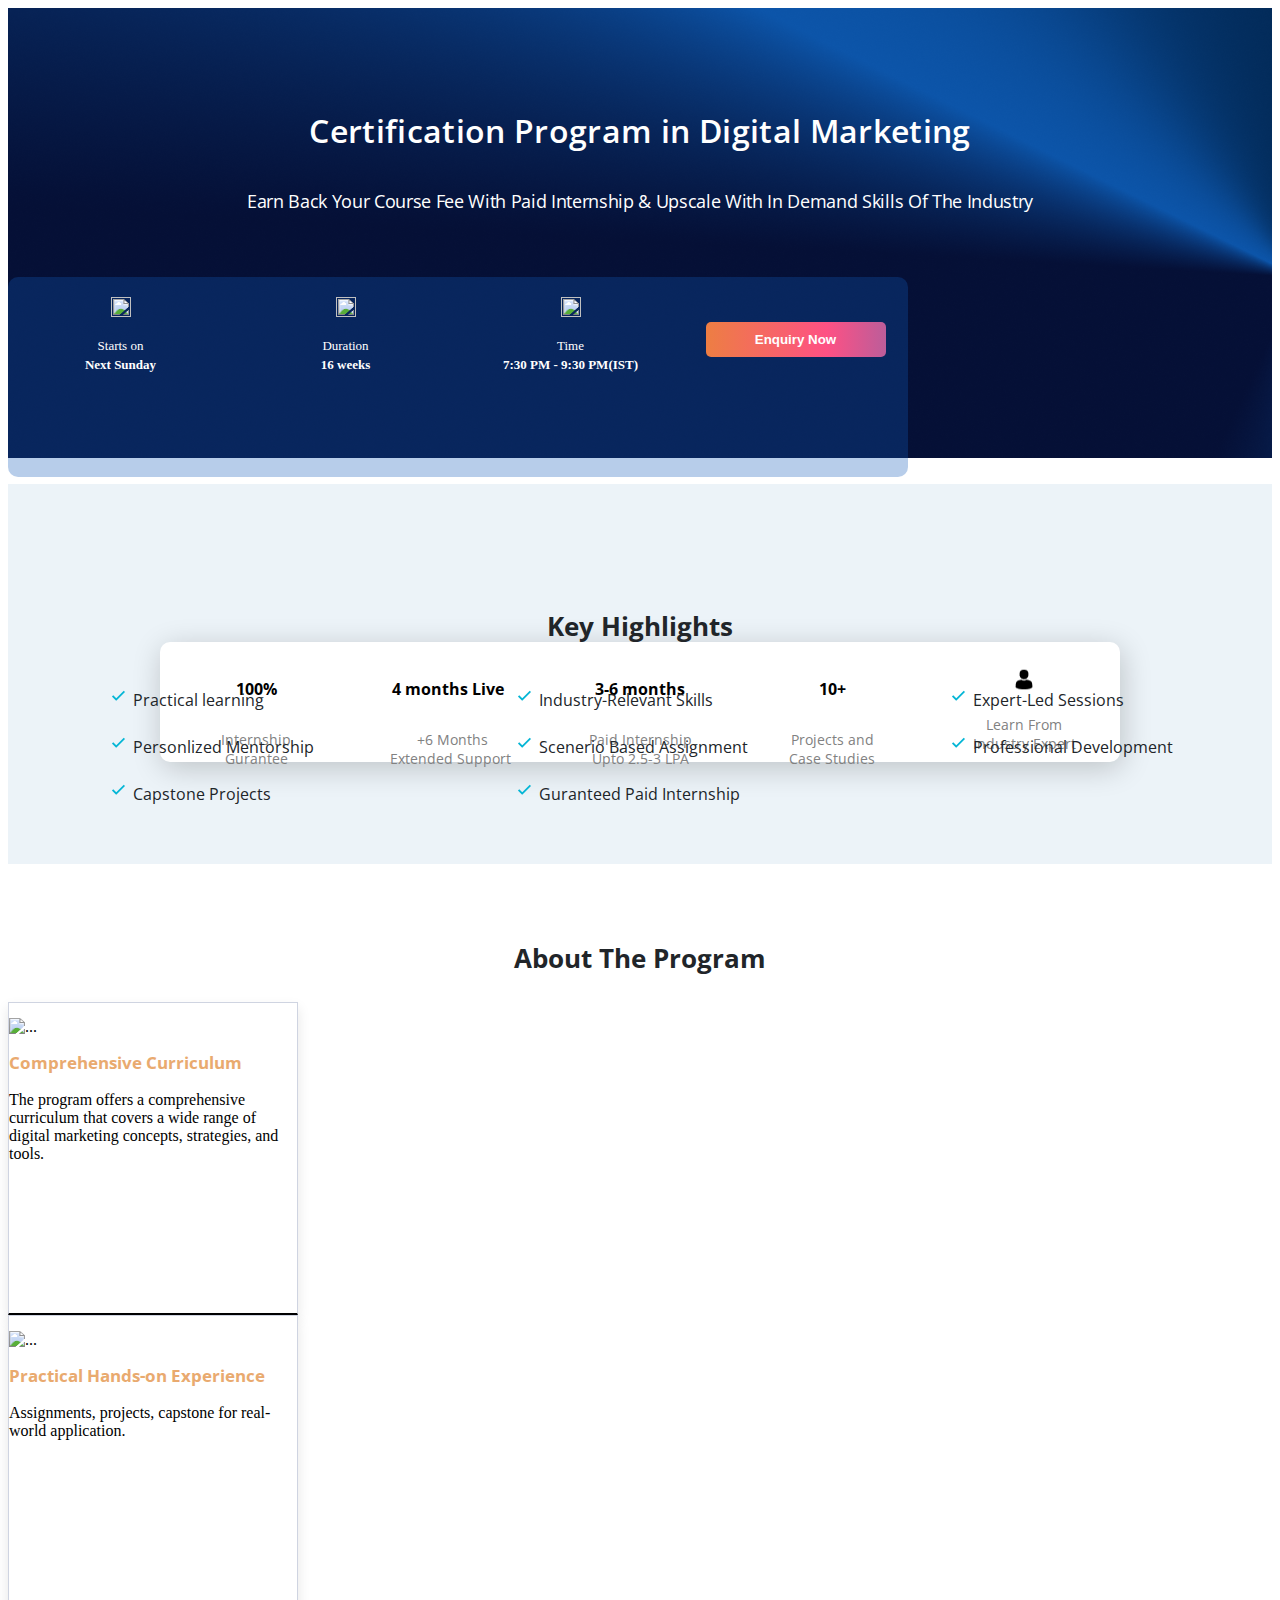
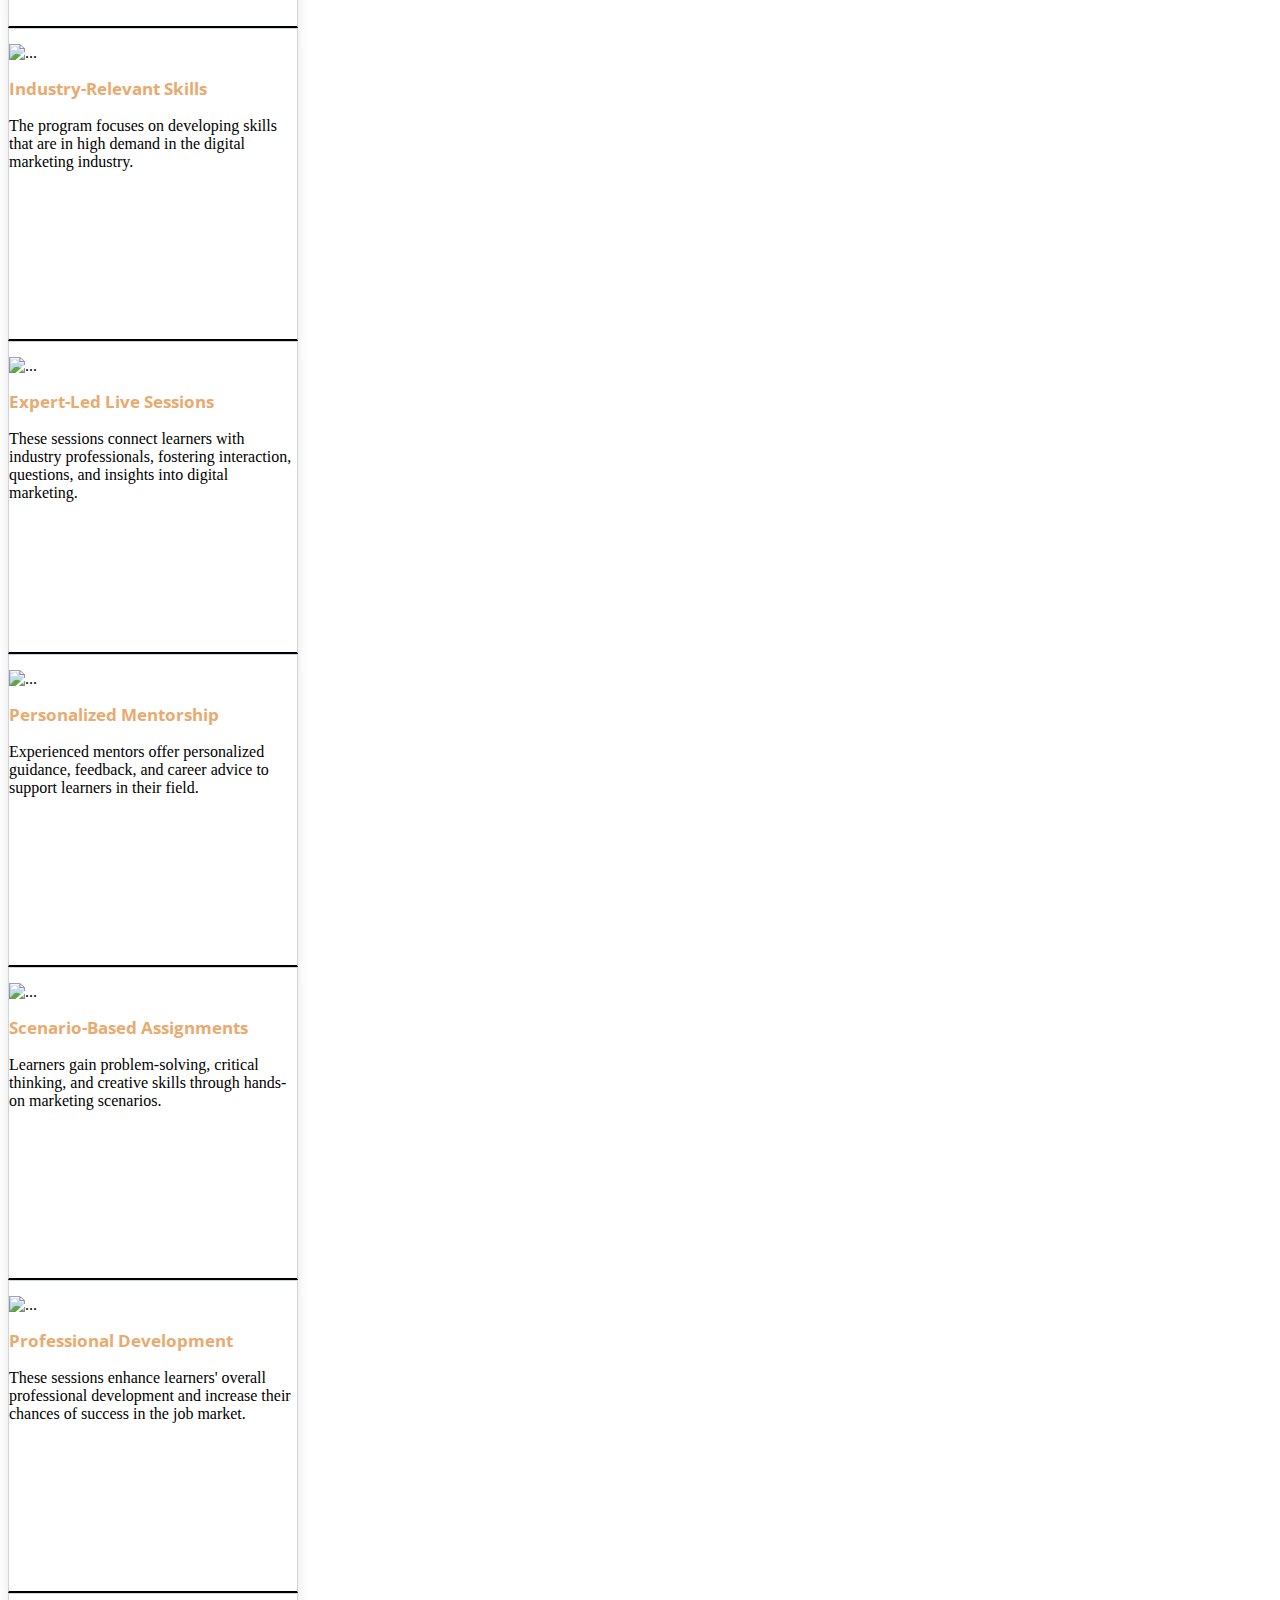
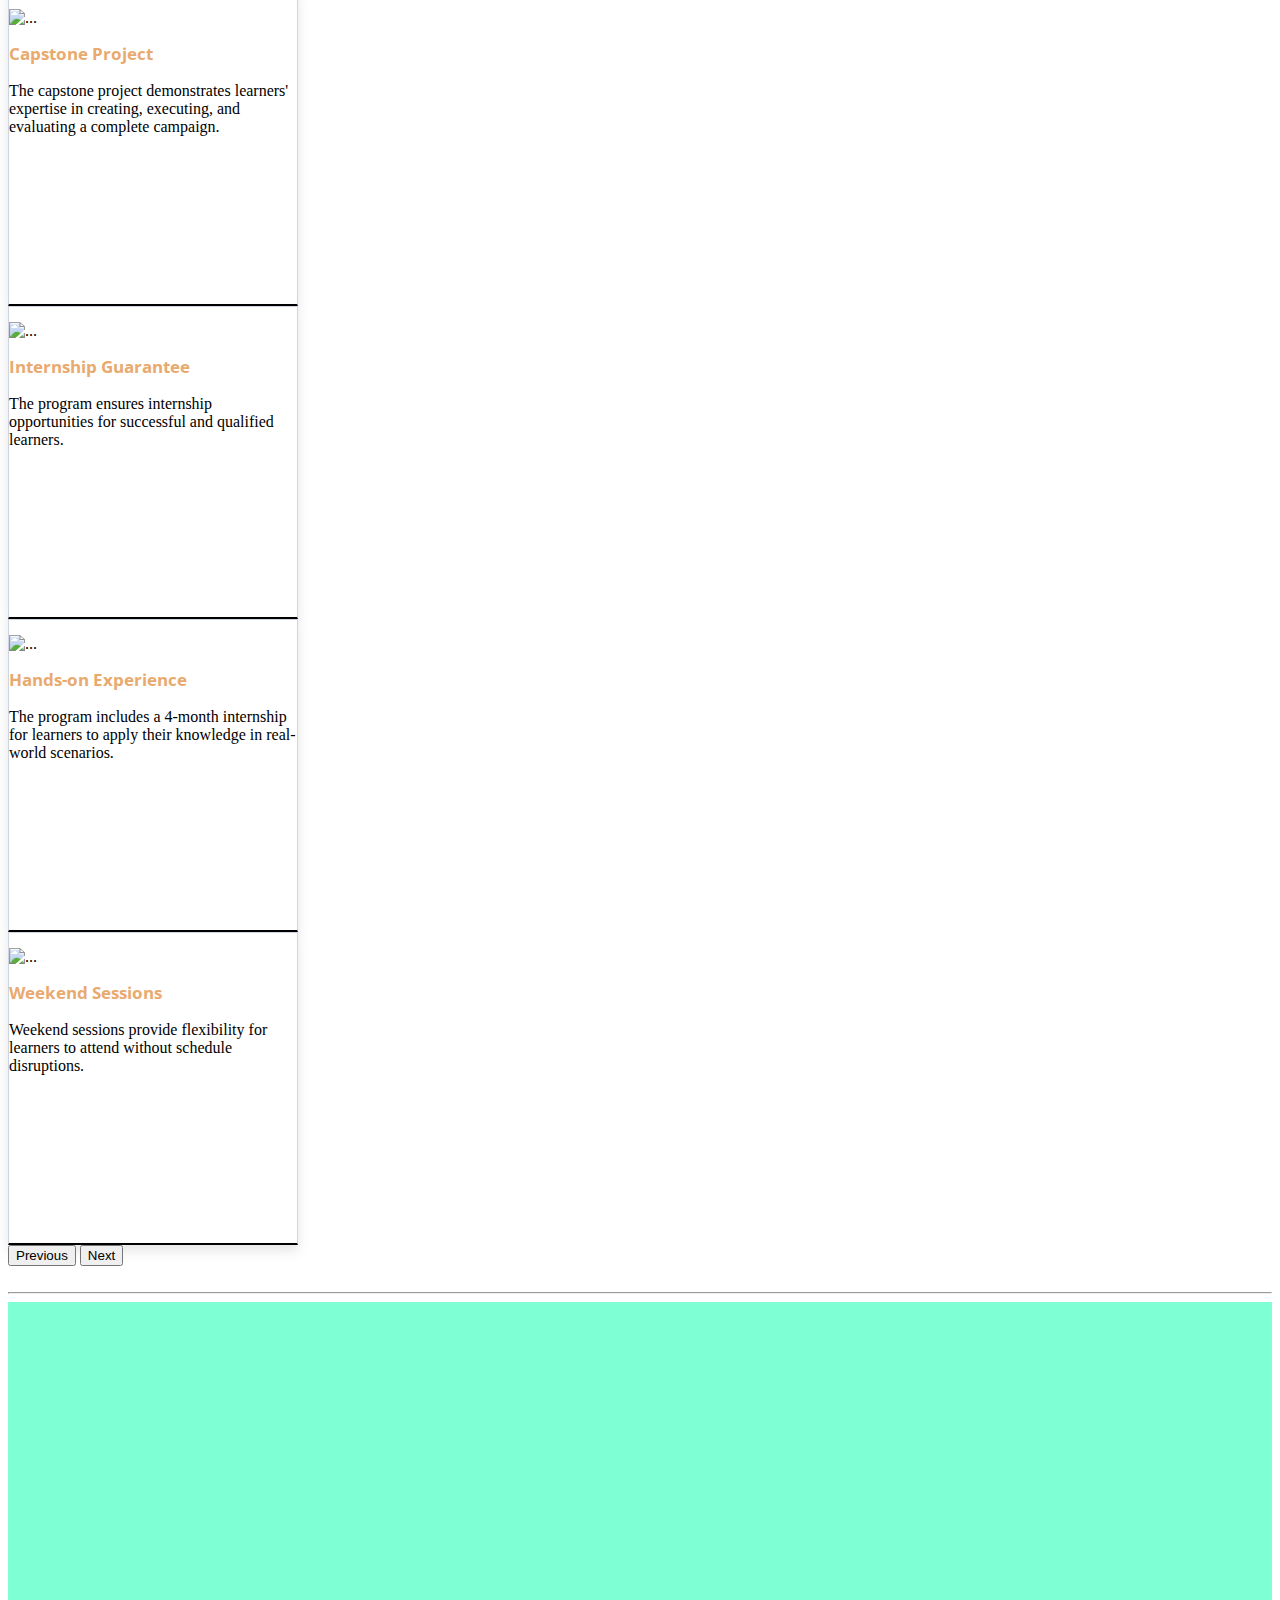
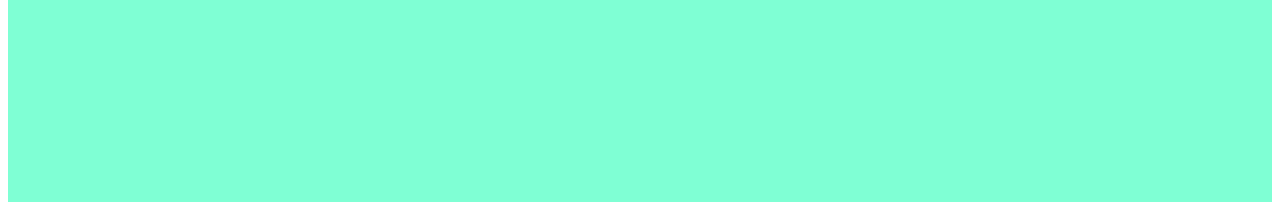
==== commit dc619a3c: "Added Key Benefits div" ====
--- a/index.html
+++ b/index.html
@@ -323,7 +323,10 @@
             });
 
         </script>
-
+    <br> <hr>
+<div class="container-fluid" style="height: 500px; background-color: aquamarine;">
+
+</div>
     
 
 </body>
--- a/abtTheProgram.css
+++ b/abtTheProgram.css
@@ -9,6 +9,16 @@
 }
 
 .card{
+    width: 343px;
+    height: 310px;
+    
+
+    border: 1px solid #CFD4E1;
+    border-bottom: 2px solid;
+    background: #FFF;
+    box-shadow: 0px 6px 12px 0px rgba(0, 0, 0, 0.10);
+
+
 
 }
 
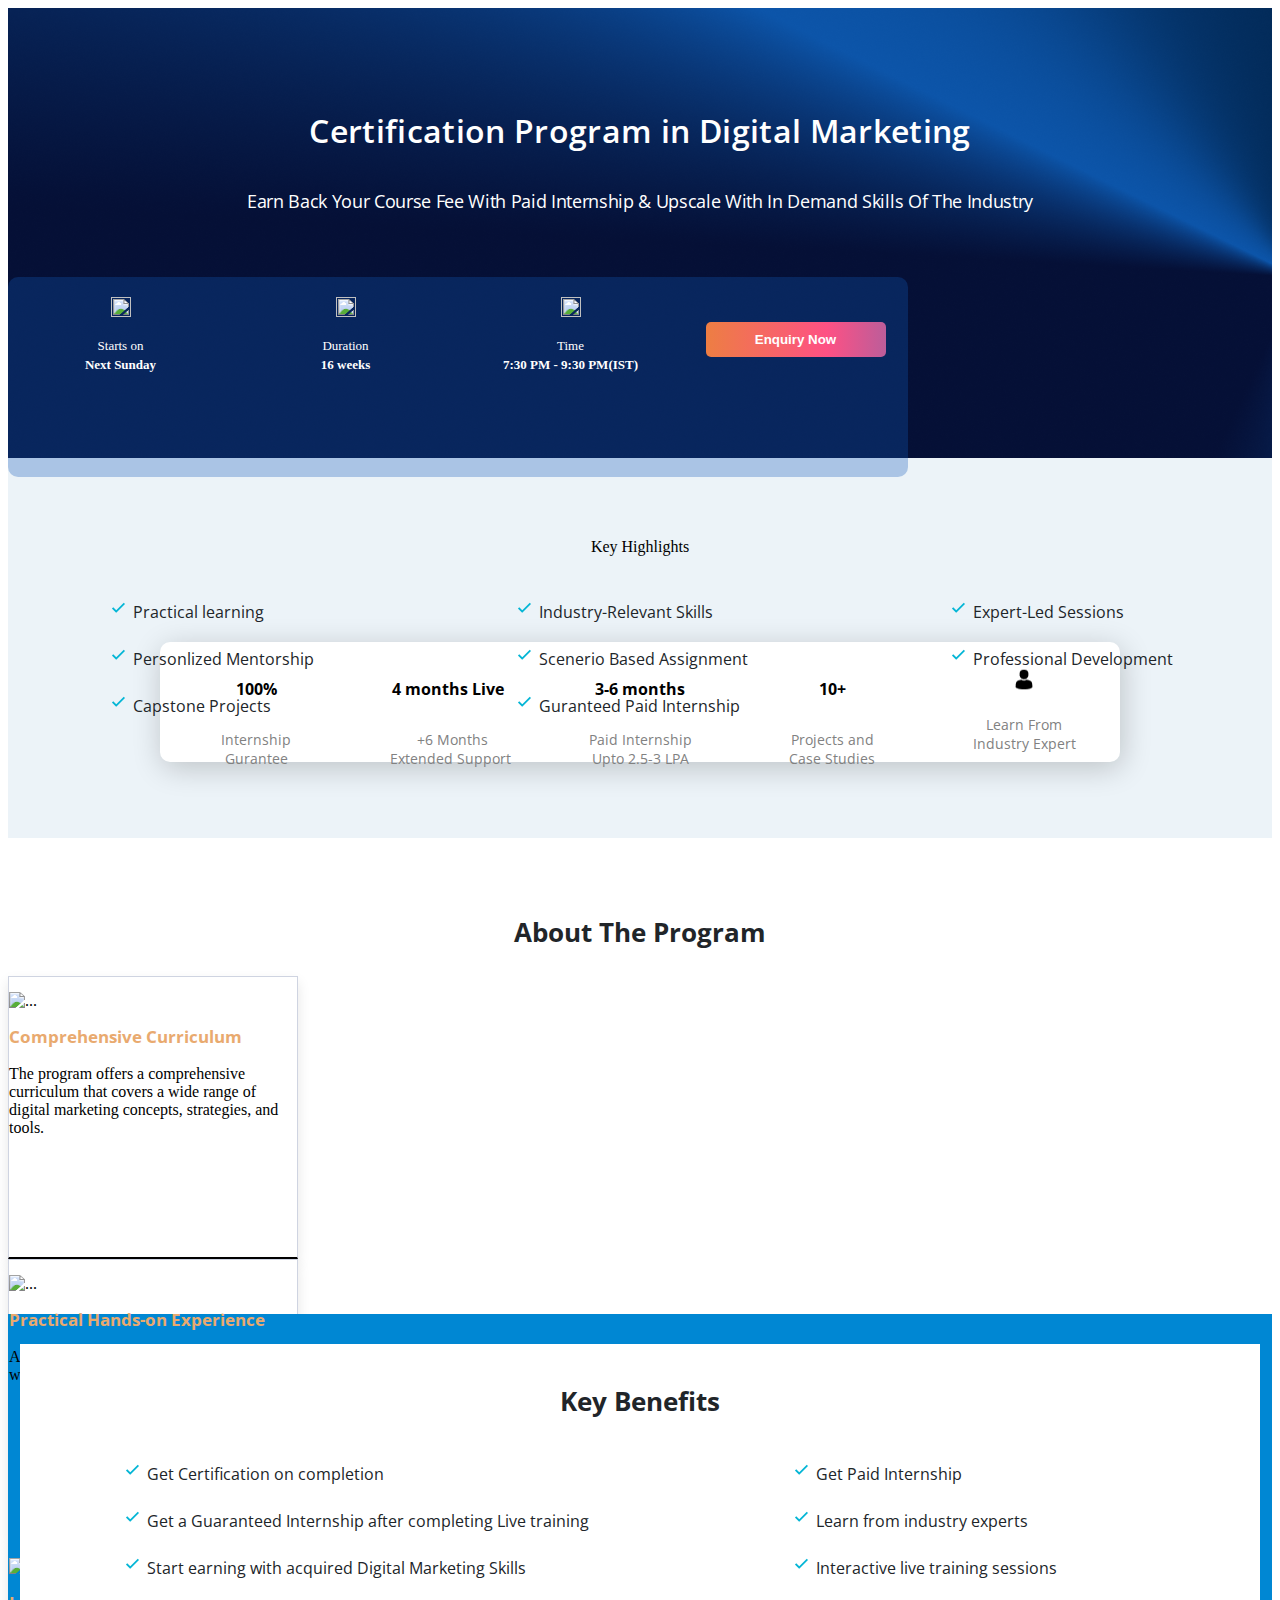
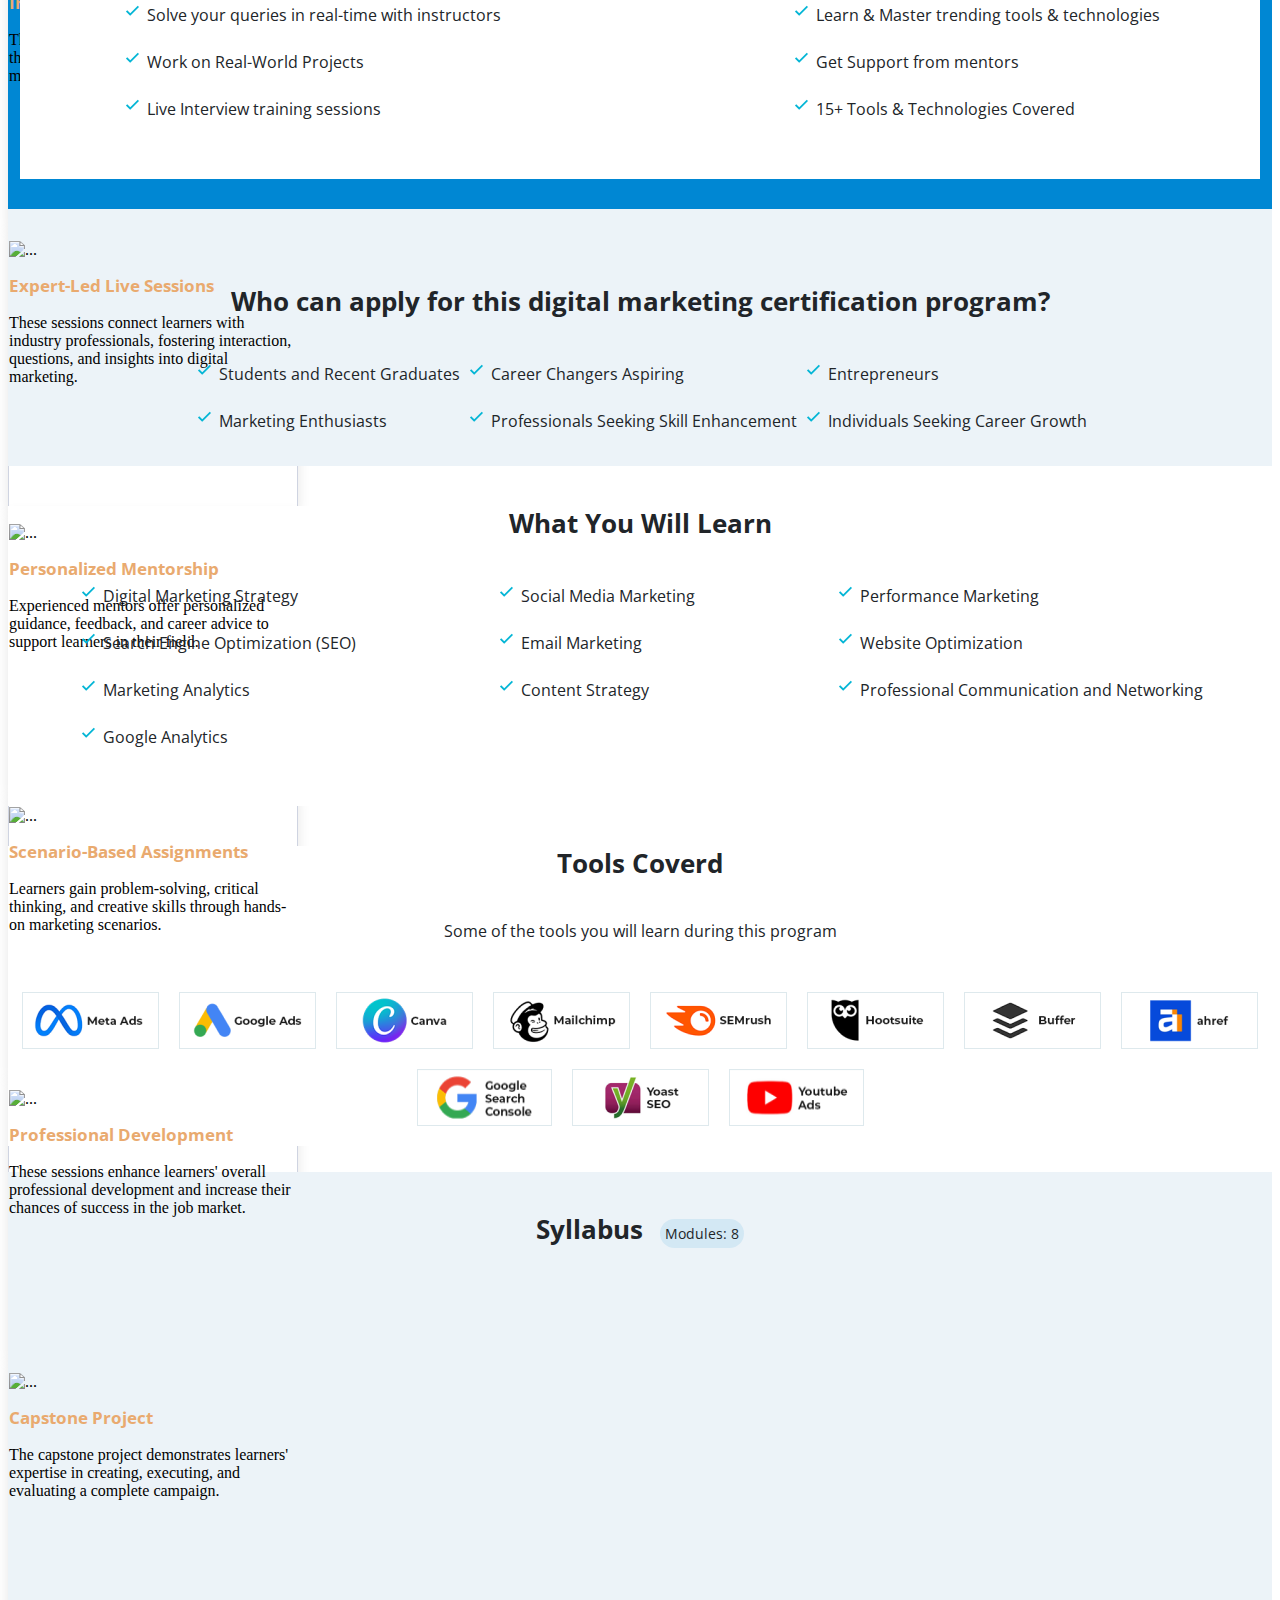
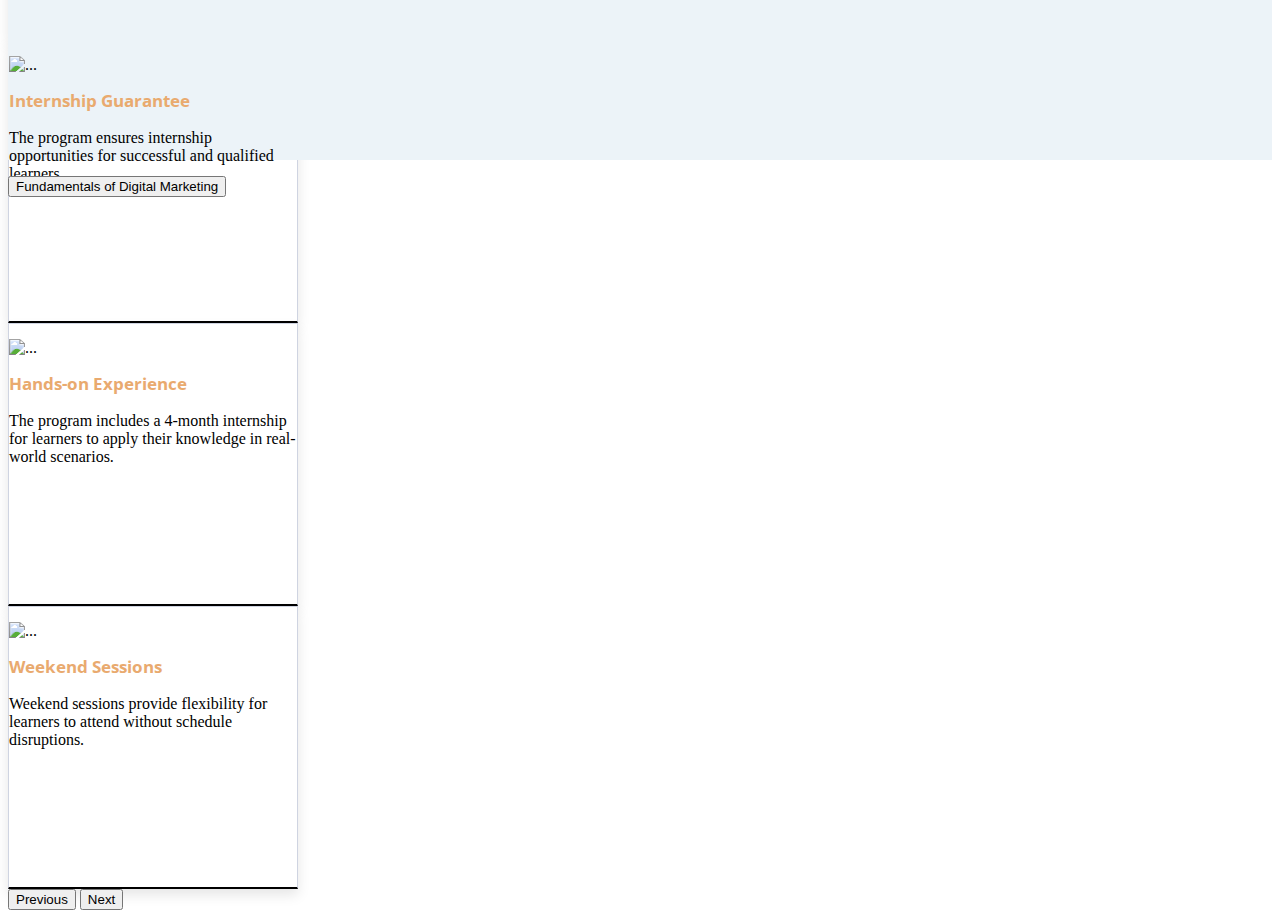
==== commit 0f641903: "updated till tools coverd" ====
--- a/index.html
+++ b/index.html
@@ -11,13 +11,15 @@
     <link rel="stylesheet" href="style.css" type="text/css">
     <link rel="stylesheet" href="mediyaQuery.css" type="text/css">
     <link rel="stylesheet" href="abtTheProgram.css" type="text/css">
+    <link rel="stylesheet" href="keyBenefits.css" type="text/css">
+    <link rel="stylesheet" href="imgFlexBox.css" type="text/css">
 
 </head>
 <body>
     
     <header class="container-fluid">
 
-        <div class="heading container" >
+        <div class="topHeading container" >
             <h1> Certification Program in Digital Marketing </h1>
             <h4> Earn back your course fee with paid internship & upscale with in demand skills of the industry </h4>
         </div>
@@ -120,39 +122,39 @@
         </div>
 
         <div class="keyHighlights_textfiled">
-            <p class="heading">Key Highlights</p>
+            <div class="topHeading">Key Highlights</div>
         </div>
 
         <div class="keyH_grid container">
-            <div class="kHgridItems">
+            <div class="kBgridItems">
                 <img src="landingPage_assests/img/bx-check.png" class="chx-box" alt="">
                 Practical learning
             </div>
-            <div class="kHgridItems">
+            <div class="kBgridItems">
                 <img src="landingPage_assests/img/bx-check.png" class="chx-box" alt="">
                 Industry-Relevant Skills
             </div>
-            <div class="kHgridItems">
+            <div class="kBgridItems">
                 <img src="landingPage_assests/img/bx-check.png" class="chx-box" alt="">
                 Expert-Led Sessions
             </div>
-            <div class="kHgridItems">
+            <div class="kBgridItems">
                 <img src="landingPage_assests/img/bx-check.png" class="chx-box" alt="">
                 Personlized Mentorship
             </div>
-            <div class="kHgridItems">
+            <div class="kBgridItems">
                 <img src="landingPage_assests/img/bx-check.png" class="chx-box" alt="">
                 Scenerio Based Assignment
             </div>
-            <div class="kHgridItems">
+            <div class="kBgridItems">
                 <img src="landingPage_assests/img/bx-check.png" class="chx-box" alt="">
                 Professional Development
             </div>
-            <div class="kHgridItems">
+            <div class="kBgridItems">
                 <img src="landingPage_assests/img/bx-check.png" class="chx-box" alt="">
                 Capstone Projects
             </div>
-            <div class="kHgridItems">
+            <div class="kBgridItems">
                 <img src="landingPage_assests/img/bx-check.png" class="chx-box" alt="">
                 Guranteed Paid Internship
             </div>
@@ -198,13 +200,7 @@
                                 The program focuses on developing skills that are in high demand in the digital marketing industry.
                             </p>
                         </div>
-
-                    </div>
-                    
-                </div>
-                
-                <div class="carousel-item">
-                    <div class="card-wrapper container-sm d-flex justify-content-around">
+                        <!--  -->
 
                         <div class="card container " style="width: 18rem;">
                             <img src="https://cdn.eduonix.com/assets/images/Webinar_live/digital_marketing/About/certificate%201.png" class="card-img-top" alt="...">
@@ -214,6 +210,17 @@
                             </p>
                         </div>
 
+                        
+
+                    </div>
+                    
+                </div>
+                
+                <div class="carousel-item">
+                    <div class="card-wrapper container-sm d-flex justify-content-around">
+
+                        
+
                         <div class="card container" style="width: 18rem;">
                             <img src="https://cdn.eduonix.com/assets/images/Webinar_live/digital_marketing/About/project-management%202.png" class="card-img-top" alt="...">
                             <p class="cardHeading">
@@ -233,11 +240,8 @@
                                 Learners gain problem-solving, critical thinking, and creative skills through hands-on marketing scenarios.
                             </p>
                         </div>
-                    </div>
-                </div>
-                <div class="carousel-item">
-                    <div class="card-wrapper container-sm d-flex  justify-content-around">
-
+
+                        <!-- sdfdsdfd -->
                         <div class="card container " style="width: 18rem;">
                             <img src="https://cdn.eduonix.com/assets/images/Webinar_live/digital_marketing/About/tools%201.png" class="card-img-top" alt="...">
                             <p class="cardHeading">
@@ -255,6 +259,14 @@
                                 The capstone project demonstrates learners' expertise in creating, executing, and evaluating a complete campaign.
                             </p>
                         </div>
+                
+
+                    </div>
+                </div>
+                <div class="carousel-item">
+                    <div class="card-wrapper container-sm d-flex  justify-content-around">
+
+                        
 
                         <div class="card container" style="width: 18rem;">
                             <img src="https://cdn.eduonix.com/assets/images/Webinar_live/digital_marketing/About/solution%201.png" class="card-img-top" alt="...">
@@ -265,12 +277,6 @@
                             </p>
                         </div>
 
-                    </div>
-                </div>
-
-                <div class="carousel-item">
-                    <div class="card-wrapper container-sm d-flex  justify-content-around">
-
                         <div class="card container" style="width: 18rem;">
                             <img src="https://cdn.eduonix.com/assets/images/Webinar_live/digital_marketing/About/working-man%201.png" class="card-img-top" alt="...">
                             <p class="cardHeading">
@@ -288,18 +294,12 @@
                                 Weekend sessions provide flexibility for learners to attend without schedule disruptions.
                             </p>
                         </div>
+
                     </div>
                 </div>
-            </div>
-
-        <!-- <button class="carousel-control-prev" type="button" data-bs-target="#carouselExampleControls" data-bs-slide="carousel">
-          <span class="carousel-control-prev-icon" aria-hidden="true"></span>
-          <span class="visually-hidden">Previous</span>
-        </button>
-        <button class="carousel-control-next" type="button" data-bs-target="#carouselExampleControls" data-bs-slide="carousel">
-          <span class="carousel-control-next-icon" aria-hidden="true"></span>
-          <span class="visually-hidden">Next</span>
-        </button> -->
+
+                
+            </div>
 
         <button class="carousel-control-prev" type="button" data-bs-target="#carouselExampleControls" data-bs-slide="prev">
             <span class="carousel-control-prev-icon" aria-hidden="true"></span>
@@ -323,11 +323,221 @@
             });
 
         </script>
-    <br> <hr>
-<div class="container-fluid" style="height: 500px; background-color: aquamarine;">
-
-</div>
-    
+    
+    </div>
+
+    <div class="keyBenefits container-fluid">
+
+        <div class="keyBContainer container">
+
+            <div class="heading">
+                Key Benefits
+            </div>
+
+            <div class="keyB_grid container">
+                <div class="kBgridItems">
+                    <img src="landingPage_assests/img/bx-check.png" class="chx-box" alt="">
+                    Get Certification on completion
+                </div>
+                <div class="kBgridItems">
+                    <img src="landingPage_assests/img/bx-check.png" class="chx-box" alt="">
+                    Get Paid Internship
+                </div>
+                <div class="kBgridItems">
+                    <img src="landingPage_assests/img/bx-check.png" class="chx-box" alt="">
+                    Get a Guaranteed Internship after completing Live training
+                </div>
+                <div class="kBgridItems">
+                    <img src="landingPage_assests/img/bx-check.png" class="chx-box" alt="">
+                    Learn from industry experts
+                </div>
+                <div class="kBgridItems">
+                    <img src="landingPage_assests/img/bx-check.png" class="chx-box" alt="">
+                    Start earning with acquired Digital Marketing Skills
+                </div>
+                <div class="kBgridItems">
+                    <img src="landingPage_assests/img/bx-check.png" class="chx-box" alt="">
+                    Interactive live training sessions
+                </div>
+                <div class="kBgridItems">
+                    <img src="landingPage_assests/img/bx-check.png" class="chx-box" alt="">
+                    Solve your queries in real-time with instructors
+                </div>
+                <div class="kBgridItems">
+                    <img src="landingPage_assests/img/bx-check.png" class="chx-box" alt="">
+                    Learn & Master trending tools & technologies
+                </div>
+                <div class="kBgridItems">
+                    <img src="landingPage_assests/img/bx-check.png" class="chx-box" alt="">
+                    Work on Real-World Projects
+                </div>
+                <div class="kBgridItems">
+                    <img src="landingPage_assests/img/bx-check.png" class="chx-box" alt="">
+                    Get Support from mentors
+                </div>
+                <div class="kBgridItems">
+                    <img src="landingPage_assests/img/bx-check.png" class="chx-box" alt="">
+                    Live Interview training sessions
+                </div>
+                <div class="kBgridItems">
+                    <img src="landingPage_assests/img/bx-check.png" class="chx-box" alt="">
+                    15+ Tools & Technologies Covered
+                </div>
+            </div>
+
+        </div>
+    </div>
+
+    <div class="whoCanApply container-fluid">
+        <div class="whoCanApplyContainer container">
+            <div class="heading">
+                Who can apply for this digital
+                marketing certification program?
+            </div>
+
+            <div class="whoCanApply_grid container">
+
+                <div class="wCAGridItems">
+                    <img src="landingPage_assests/img/bx-check.png" class="chx-box" alt="">
+                    Students and Recent Graduates
+                </div>
+                <div class="wCAGridItems">
+                    <img src="landingPage_assests/img/bx-check.png" class="chx-box" alt="">
+                    Career Changers Aspiring
+                </div>
+                <div class="wCAGridItems">
+                    <img src="landingPage_assests/img/bx-check.png" class="chx-box" alt="">
+                    Entrepreneurs
+                </div>
+                <div class="wCAGridItems">
+                    <img src="landingPage_assests/img/bx-check.png" class="chx-box" alt="">
+                    Marketing Enthusiasts
+                </div>
+                <div class="wCAGridItems">
+                    <img src="landingPage_assests/img/bx-check.png" class="chx-box" alt="">
+                    Professionals Seeking Skill Enhancement
+                </div>
+                <div class="wCAGridItems">
+                    <img src="landingPage_assests/img/bx-check.png" class="chx-box" alt="">
+                    Individuals Seeking Career Growth
+                </div>
+            </div>
+
+        </div>
+
+    </div>
+
+    <div class="whatYouwillLearn container-fluid">
+        
+        <div class="wYLContainer container">
+
+            <div class="heading">
+                What You Will Learn
+            </div>
+
+            <div class="wYL_grid container">
+
+                <div class="wYL_gridItems">
+                    <img src="landingPage_assests/img/bx-check.png" class="chx-box" alt="">
+                    Digital Marketing Strategy
+                </div>
+                <div class="wYL_gridItems">
+                    <img src="landingPage_assests/img/bx-check.png" class="chx-box" alt="">
+                    Social Media Marketing
+                </div>
+                <div class="wYL_gridItems">
+                    <img src="landingPage_assests/img/bx-check.png" class="chx-box" alt="">
+                    Performance Marketing
+                </div>
+                <div class="wYL_gridItems">
+                    <img src="landingPage_assests/img/bx-check.png" class="chx-box" alt="">
+                    Search Engine Optimization (SEO)
+                </div>
+                <div class="wYL_gridItems">
+                    <img src="landingPage_assests/img/bx-check.png" class="chx-box" alt="">
+                    Email Marketing
+                </div>
+                <div class="wYL_gridItems">
+                    <img src="landingPage_assests/img/bx-check.png" class="chx-box" alt="">
+                    Website Optimization
+                </div>
+                <div class="wYL_gridItems">
+                    <img src="landingPage_assests/img/bx-check.png" class="chx-box" alt="">
+                    Marketing Analytics
+                </div>
+                <div class="wYL_gridItems">
+                    <img src="landingPage_assests/img/bx-check.png" class="chx-box" alt="">
+                    Content Strategy
+                </div>
+                <div class="wYL_gridItems">
+                    <img src="landingPage_assests/img/bx-check.png" class="chx-box" alt="">
+                    Professional Communication and Networking
+                </div>
+                <div class="wYL_gridItems">
+                    <img src="landingPage_assests/img/bx-check.png" class="chx-box" alt="">
+                    Google Analytics
+                </div>
+                
+            </div>
+        </div>
+    </div>
+
+    <!-- Tools Covered -->
+
+    <div class="toolsCoverd container-fluid">
+
+        <div class="heading">
+            Tools Coverd
+        </div>
+        <div class="subHeading">
+            Some of the tools you will learn during this program
+        </div>
+
+        <div class="tC_flexBox container">
+            <img src="landingPage_assests/img/Meta_Ads.png" alt="metaAds">
+            <img src="landingPage_assests/img/Google_Ads.png" alt="Google_Ads">
+            <img src="landingPage_assests/img/Canva.png" alt="Canva">
+            <img src="landingPage_assests/img/Mailchimp.png" alt="Mailchimp">
+            <img src="landingPage_assests/img/SEMrush.png" alt="SEMrush">
+            <img src="landingPage_assests/img/Hootsuite.png" alt="Hootsuite">
+            <img src="landingPage_assests/img/Buffer.png" alt="Buffer">
+            <img src="landingPage_assests/img/ahref.png" alt="ahref">
+            <img src="landingPage_assests/img/Google_Search_Console.png" alt="gSC">
+            <img src="landingPage_assests/img/Yoast_SEO.png" alt="yoastSeo">
+            <img src="landingPage_assests/img/YT_Ads_1.png" alt="ytAds">
+            
+        </div>
+    </div>
+    
+    <!-- Syllabus -->
+    <div class="syllabus container-fluid">
+    
+        <p class="syll_heading">
+            Syllabus 
+            <span>Modules: 8</span>
+            
+        </p>
+    </div>
+
+    <div class="syllabus_collapse container">
+        <div class="accordion" id="syllabus_accordion">
+            <div class="accordion-item my-3 shadow">
+                <p class="accordion-header">
+                    <button class="accordion-button collapsed" type="button" data-bs-toggle="collapse" data-bs-target="#content-accordion-1">
+                        Fundamentals of Digital Marketing
+                    </button>
+
+                </p>
+
+                <div>
+                    
+                </div>
+
+            </div>
+        </div>
+
+    </div>
 
 </body>
-</html>+</html>
+
--- a/style.css
+++ b/style.css
@@ -9,18 +9,14 @@
     position: relative;
 
 }
-.heading{
-    display: flex;
-    /* border: 2px solid red; */
-    /* width: 1235px; */
+.topHeading{
+    display: flex;
     padding: 80px 20px;
-    /* margin-top: 80px; */
+    
     margin-bottom: -40px; 
     flex-direction: column;
     align-items: center;
-    /* gap: 21px; */
-    /* position: relative; */
-    
+      
 }
 h1{
     color: #FFF;
@@ -220,11 +216,10 @@
     padding-top: 124px;
 }
 
-.keyH_grid{
+.keyH_grid, .whoCanApply_grid, .wYL_grid{
     position: relative;
-
     display: grid;
-    /* padding-bottom: -80px; */
+  
     grid-template-columns: auto auto auto;
     justify-content: space-around;
     grid-row-gap: 20px;
@@ -232,7 +227,7 @@
 
 }
 
-.kHgridItems{
+.kHgridItems, .wCAGridItems, .wYL_gridItems{
     /* border: 1px solid red; */
     justify-content: center;
 
@@ -243,23 +238,8 @@
     font-weight: 400;
 }
 
-.abtTheProgram{
-
-    background-color: #FFF;
-    height: 380px;
-}
-
-.abtpTheading{
-    color: #212529;
-    text-align: center;
-    font-family: Open Sans;
-    font-size: 26px;
-    font-style: normal;
-    font-weight: 700;
-
-    padding-top: 50px;
-}
-
-
-
-    
+
+
+
+
+    
--- a/abtTheProgram.css
+++ b/abtTheProgram.css
@@ -1,3 +1,20 @@
+.abtTheProgram{
+
+    background-color: #FFF;
+    height: 450px;
+}
+
+.abtpTheading{
+    color: #212529;
+    text-align: center;
+    font-family: Open Sans;
+    font-size: 26px;
+    font-style: normal;
+    font-weight: 700;
+
+    padding-top: 50px;
+}
+
 .carousel-item{
 
 }
@@ -10,9 +27,8 @@
 
 .card{
     width: 343px;
-    height: 310px;
+    height: 280px;
     
-
     border: 1px solid #CFD4E1;
     border-bottom: 2px solid;
     background: #FFF;
--- a/keyBenefits.css
+++ b/keyBenefits.css
@@ -0,0 +1,73 @@
+
+.keyBContainer{
+    /* border: 2px solid black; */
+    
+    width: 1240px;
+    height: 435px;
+    background-color: #FFF;
+    flex-shrink: 0;
+
+}
+.keyBenefits{
+    display: flex; /* Use flexbox */
+    align-items: center; /* Center vertically */
+    justify-content: center; /* Center horizontally */
+    height: 495px;
+    background-color: #0087D3;
+}
+
+.heading{
+
+    margin: 40px;
+    color: #212529;
+    text-align: center;
+    font-family: Open Sans;
+    font-size: 26px;
+    font-style: normal;
+    font-weight: 700;
+    line-height: 34px;
+
+}
+.subHeading{
+    color: #212529;
+    margin-bottom: 40px;
+    text-align: center;
+    font-family: Open Sans;
+    font-size: 16px;
+    font-style: normal;
+    font-weight: 400;
+    /* line-height: 26px; 162.5% */
+}
+
+
+
+.keyB_grid{
+    /* display: none; */
+    display: grid;
+    /* padding-bottom: -80px; */
+    grid-template-columns: auto auto;
+    justify-content: space-around;
+    grid-row-gap: 20px;
+}
+.kBgridItems{
+    justify-content: center;
+    color: #212529;
+    font-family: Open Sans;
+    font-size: 16px;
+    font-style: normal;
+    font-weight: 400;
+}
+
+.whoCanApply{
+    display: flex; /* Use flexbox */
+    align-items: center; /* Center vertically */
+    justify-content: center; /* Center horizontally */
+    height: 257px;
+    background-color: #ECF3F8;
+    
+}
+
+.whatYouwillLearn{
+    height: 300px;
+    background-color: #FFF;
+}
--- a/imgFlexBox.css
+++ b/imgFlexBox.css
@@ -0,0 +1,55 @@
+.toolsCoverd{
+    height: 300px;
+    background-color: #FFF;
+    /* border: 2px solid orange; */
+}
+
+.tC_flexBox{
+    
+    display: flex;
+    justify-content: center;
+    flex-wrap: wrap;
+    /* border: 2px solid orange; */
+}
+
+.tC_flexBox img{
+    padding: 10px;
+}
+
+.syllabus{
+    
+    height: 588px;
+    flex-shrink: 0;
+    background-color: #ECF3F8;
+}
+.syll_heading{
+    padding: 40px;
+    color: #212529;
+    text-align: center;
+    font-family: Open Sans;
+    font-size: 26px;
+    font-style: normal;
+    font-weight: 700;
+    line-height: 34px; /* 130.769% */
+}
+.syll_heading span{
+    padding: 5px;
+    margin-left: 10px;
+    padding-bottom: -5px;
+    color: #212529;
+    font-family: Open Sans;
+    font-size: 14px;
+    font-style: normal;
+    font-weight: 400;
+    line-height: 26px; /* 185.714% */
+
+    width: 131px;
+    /* height: 44px; */
+    flex-shrink: 0;
+    background-color: #D3E8F4;
+    border-radius:15px;
+
+}
+
+
+
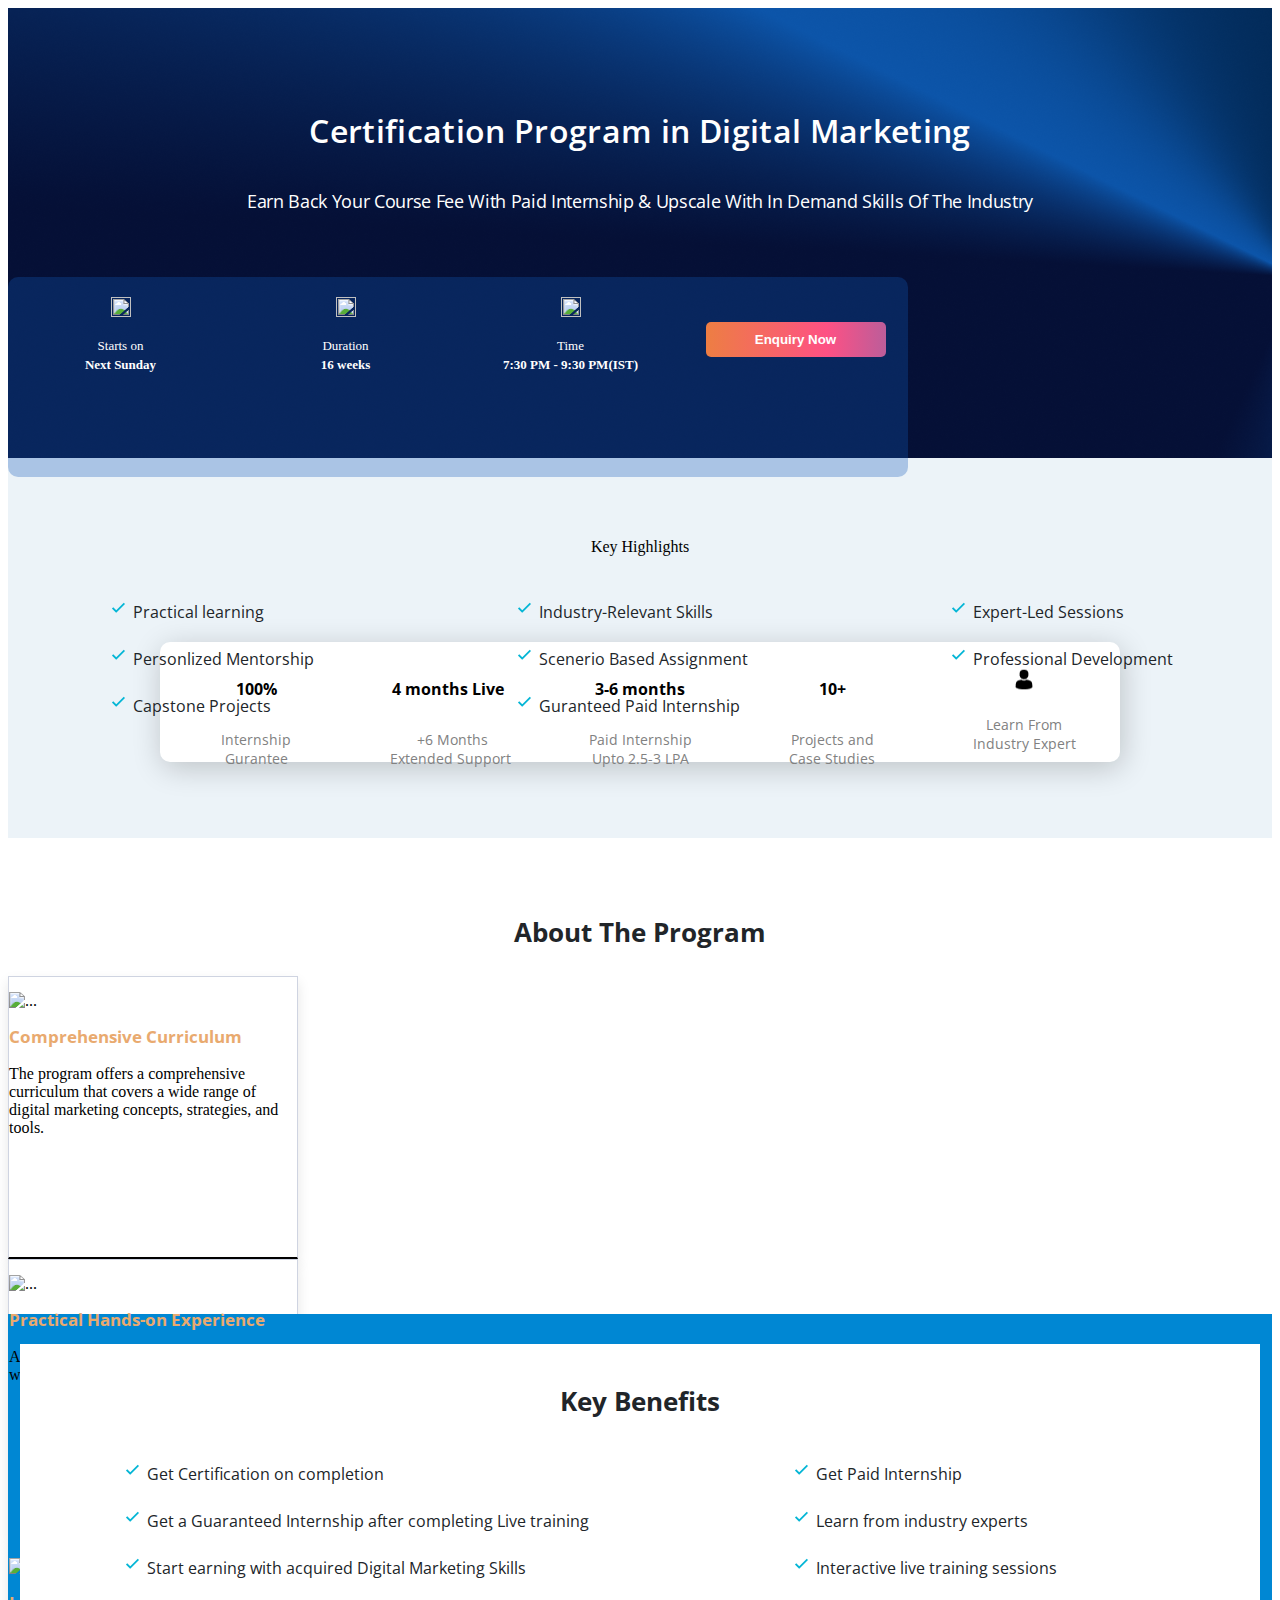
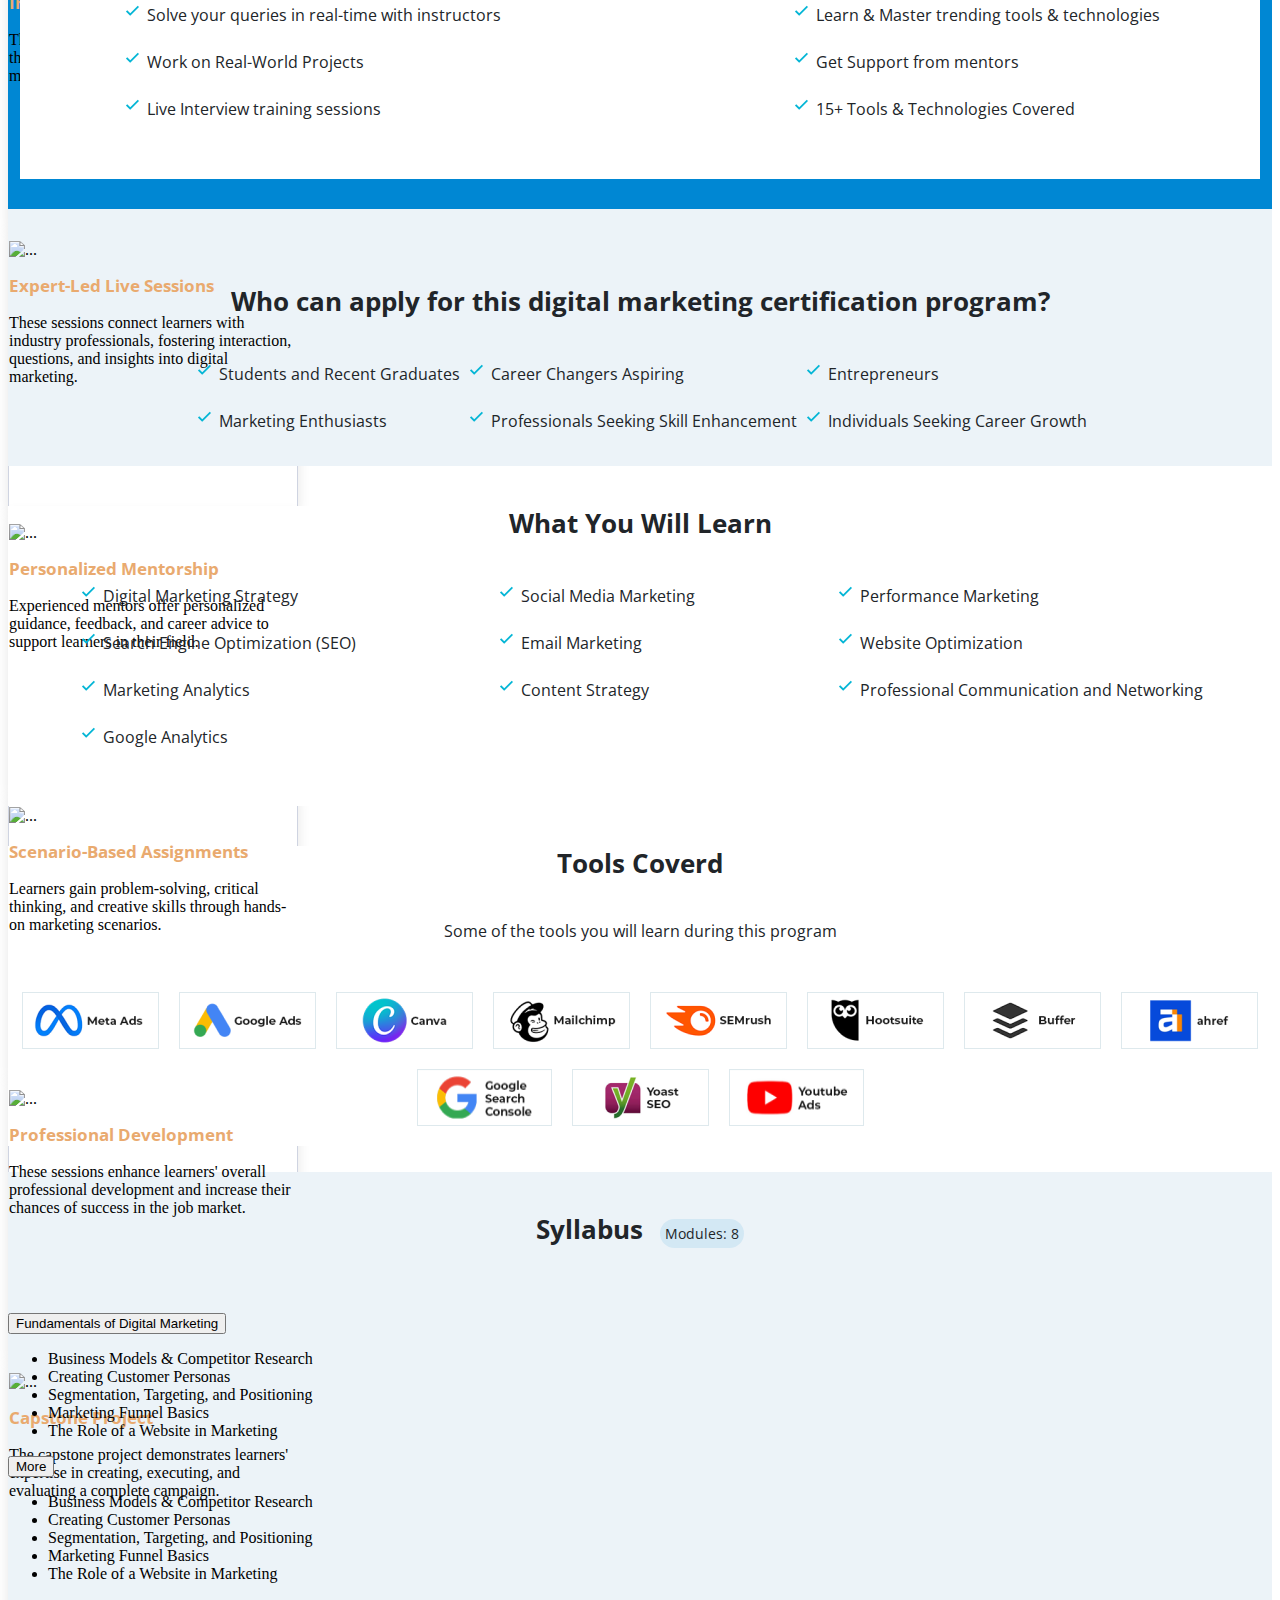
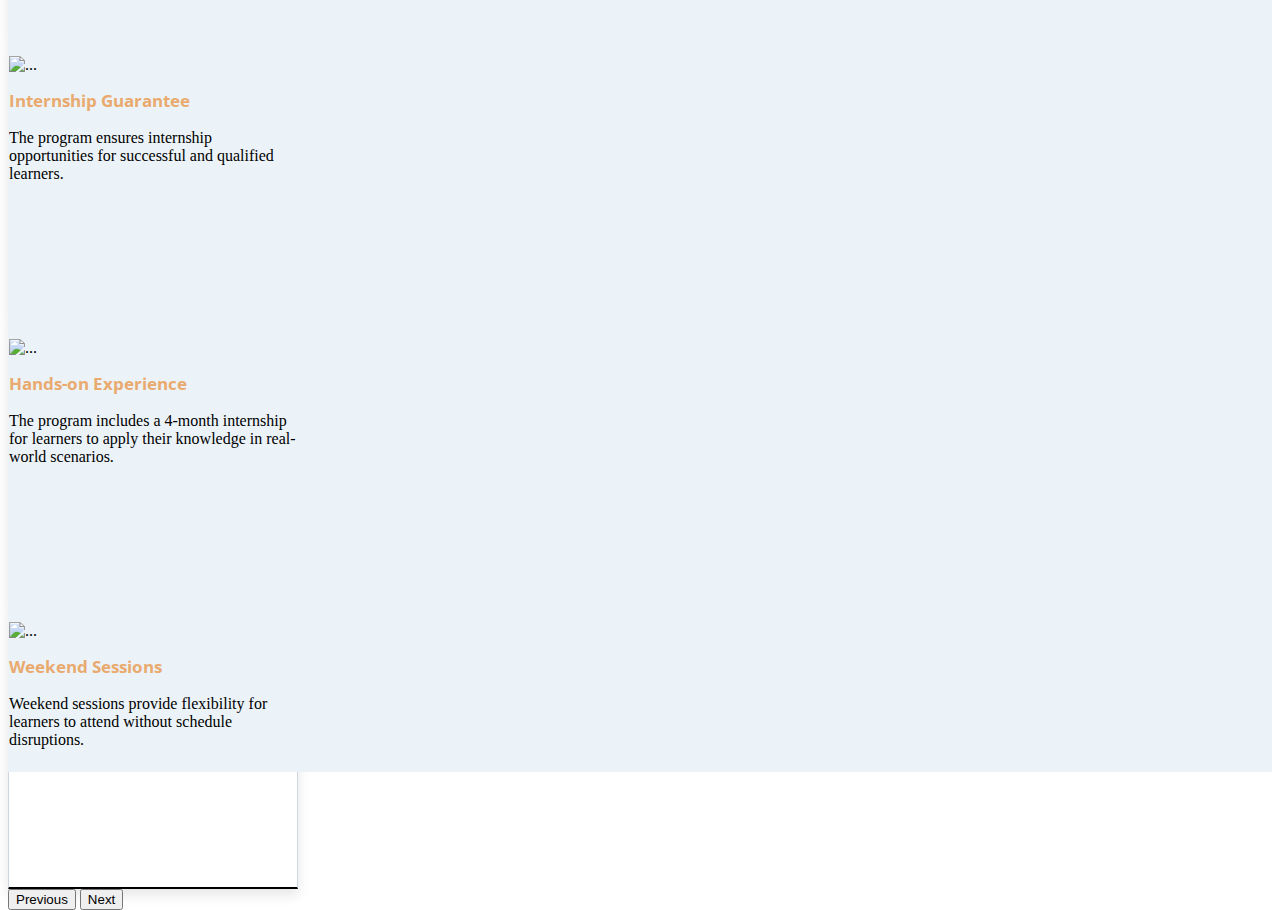
==== commit dce7f633: "updated collpase of sylaabus" ====
--- a/index.html
+++ b/index.html
@@ -517,27 +517,58 @@
             <span>Modules: 8</span>
             
         </p>
-    </div>
-
-    <div class="syllabus_collapse container">
-        <div class="accordion" id="syllabus_accordion">
-            <div class="accordion-item my-3 shadow">
-                <p class="accordion-header">
-                    <button class="accordion-button collapsed" type="button" data-bs-toggle="collapse" data-bs-target="#content-accordion-1">
-                        Fundamentals of Digital Marketing
-                    </button>
-
-                </p>
-
-                <div>
-                    
-                </div>
-
-            </div>
-        </div>
-
-    </div>
-
+    
+
+        <div class="syllabus_collapse container">
+            <div class="accordion" id="syllabus_accordion">
+
+                <div class="accordion-item my-3 shadow">
+
+                    <p class="accordion-header">
+                        <button class="accordion-button collapsed" type="button" data-bs-toggle="collapse" data-bs-target="#content-accordion-1">
+                            Fundamentals of Digital Marketing
+                        </button>
+
+                    </p>
+                    <!-- content-accordion-1-->
+                    <div id="content-accordion-1" class="accordion-collapse collapse"               data-bs-parent="#syllabus_accordion">
+                        <div class="accordion-body">
+                            <ul>
+                                <li>Business Models & Competitor Research</li>
+                                <li>Creating Customer Personas</li>
+                                <li>Segmentation, Targeting, and Positioning</li>
+                                <li>Marketing Funnel Basics</li>
+                                <li>The Role of a Website in Marketing</li>
+                            </ul>
+                            <button class="accordion-button collapsed" type="button" data-bs-toggle="collapse"
+                            data-bs-target="#content-accordion-1.(i)">
+                            More
+                            </button>
+                        </div>
+
+                    </div>
+
+                    <!-- content-accordion-1.(i) -->
+
+                    <div id="content-accordion-1.(i)" class="accordion-collapse collapse"               data-bs-parent="#syllabus_accordion">
+                        <div class="accordion-body">
+                            <ul>
+                                <li>Business Models & Competitor Research</li>
+                                <li>Creating Customer Personas</li>
+                                <li>Segmentation, Targeting, and Positioning</li>
+                                <li>Marketing Funnel Basics</li>
+                                <li>The Role of a Website in Marketing</li>
+                            </ul>
+                            </button>
+                        </div>
+
+                    </div>
+
+                </div>
+            </div>
+
+        </div>
+    </div>
 </body>
 </html>
 
--- a/imgFlexBox.css
+++ b/imgFlexBox.css
@@ -18,7 +18,7 @@
 
 .syllabus{
     
-    height: 588px;
+    height: 1200px;
     flex-shrink: 0;
     background-color: #ECF3F8;
 }
